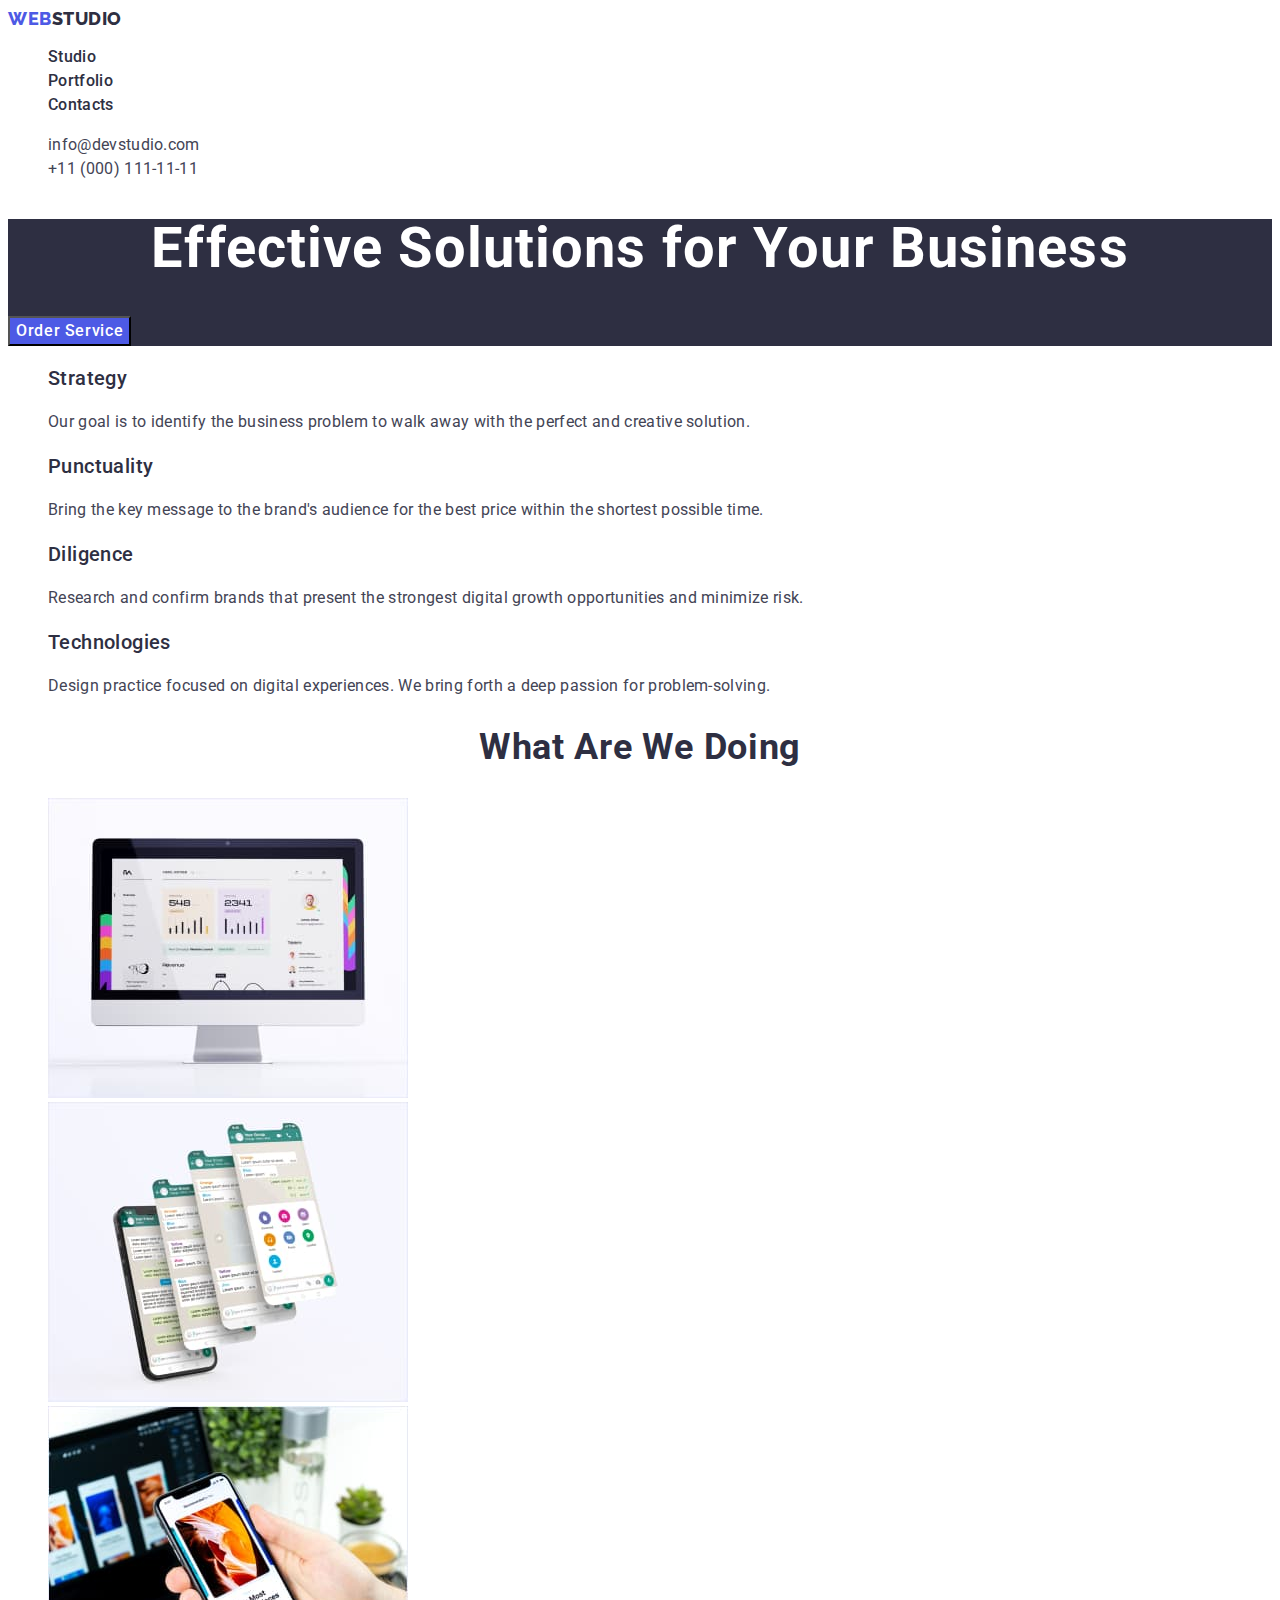
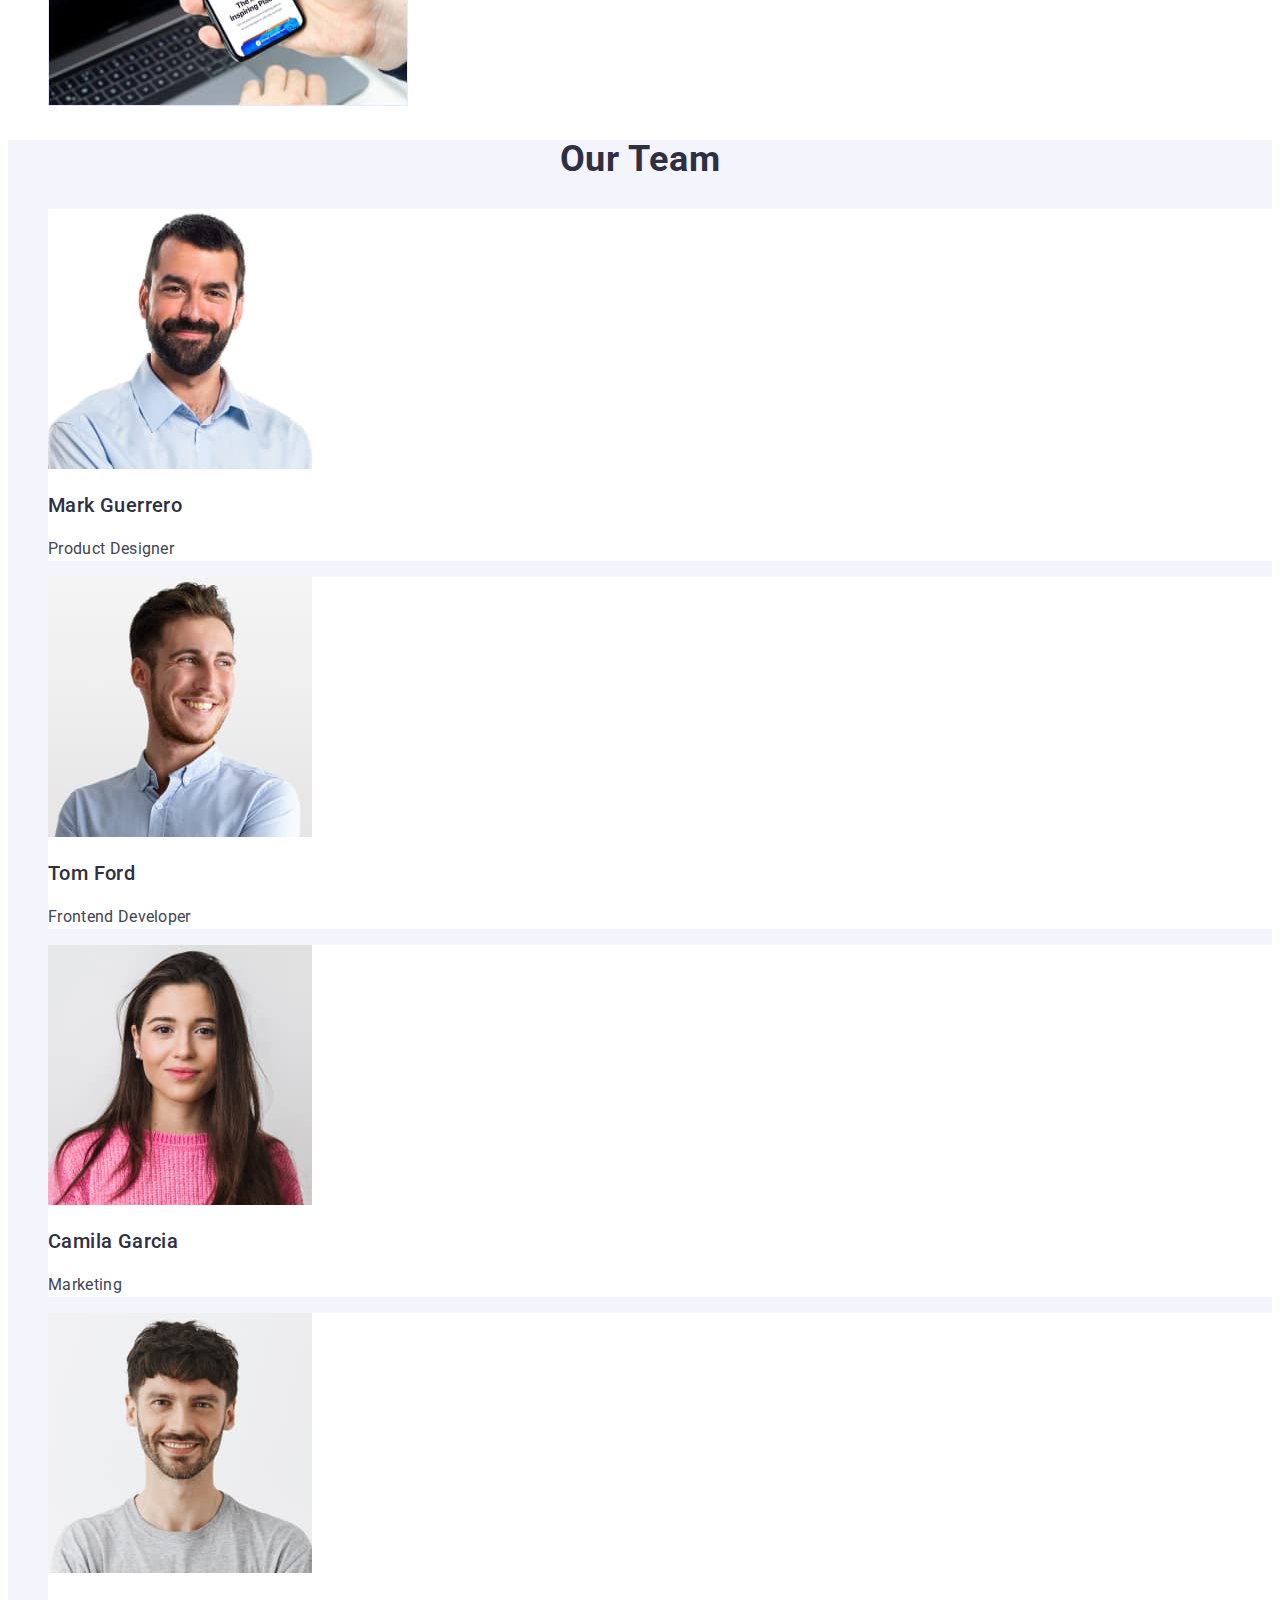
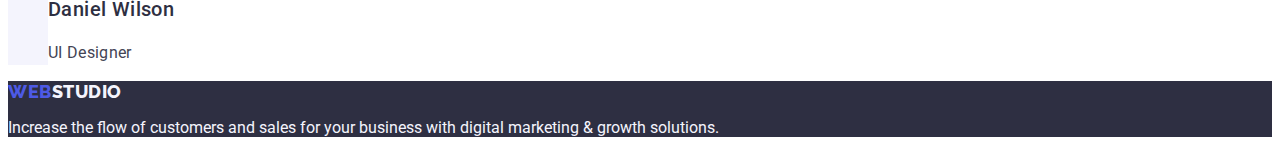
==== index.html @ 261b6c30 "Initial commit" ====
<!DOCTYPE html>
<html lang="en">
  <head>
    <meta charset="UTF-8" />
    <meta http-equiv="X-UA-Compatible" content="IE=edge" />
    <meta name="viewport" content="width=device-width, initial-scale=1.0" />
    <title>Document</title>
    <link rel="preconnect" href="https://fonts.googleapis.com" />
    <link rel="preconnect" href="https://fonts.gstatic.com" crossorigin />
    <link
      href="https://fonts.googleapis.com/css2?family=Raleway:wght@800&family=Roboto:ital,wght@0,400;0,500;0,900;1,700&display=swap"
      rel="stylesheet"
    />
    <link rel="stylesheet" href="./css/styles.css" />
  </head>
  <body>
    <!-- Header -->
    <header class="nav">
      <nav>
        <a href="./index.html" class="logo link"
          >Web<span class="logo-second-color">Studio</span></a
        >

        <ul class="list">
          <li><a class="nav-link link" href="./index.html">Studio</a></li>
          <li>
            <a class="nav-link link" href="./portfolio.html">Portfolio</a>
          </li>
          <li><a class="nav-link link" href="">Contacts</a></li>
        </ul>
      </nav>

      <address class="address">
        <ul class="list">
          <li class="address-item">
            <a class="address-contacts link" href="mailto:info@devstudio.com"
              >info@devstudio.com</a
            >
          </li>
          <li class="address-item">
            <a class="address-contacts link" href="tel:+110001111111"
              >+11 (000) 111-11-11</a
            >
          </li>
        </ul>
      </address>
    </header>

    <!-- Hero -->
    <main>
      <section class="title">
        <h1 class="title-text">Effective Solutions for Your Business</h1>
        <button class="title-btn" type="button">Order Service</button>
      </section>

      <!-- About company -->
      <section class="about-company">
        <h2 class="about-title" hidden>About us</h2>
        <ul class="list">
          <li class="about-list-item">
            <h3 class="about-subtitle">Strategy</h3>
            <p class="about-text">
              Our goal is to identify the business problem to walk away with the
              perfect and creative solution.
            </p>
          </li>
          <li class="about-list-item">
            <h3 class="about-subtitle">Punctuality</h3>
            <p class="about-text">
              Bring the key message to the brand's audience for the best price
              within the shortest possible time.
            </p>
          </li>
          <li class="about-list-item">
            <h3 class="about-subtitle">Diligence</h3>
            <p class="about-text">
              Research and confirm brands that present the strongest digital
              growth opportunities and minimize risk.
            </p>
          </li>
          <li class="about-list-item">
            <h3 class="about-subtitle">Technologies</h3>
            <p class="about-text">
              Design practice focused on digital experiences. We bring forth a
              deep passion for problem-solving.
            </p>
          </li>
        </ul>
      </section>

      <!-- What are we doing  -->
      <section class="content">
        <h2 class="content-title">What are we doing</h2>
        <ul class="list">
          <li class="content-item">
            <img
              class="content-img"
              src="./images/images-body/rectangle71.jpg"
              alt="monitor"
              width="360"
              height="300"
            />
          </li>
          <li class="content-item">
            <img
              class="content-img"
              src="./images/images-body/rectangle72.jpg"
              alt="screenphone"
              width="360"
              height="300"
            />
          </li>
          <li class="content-item">
            <img
              class="content-img"
              src="./images/images-body/rectangle73.jpg"
              alt="phone"
              width="360"
              height="300"
            />
          </li>
        </ul>
      </section>
      <!-- Team -->
      <section class="team">
        <h2 class="team-title">Our Team</h2>
        <ul class="list">
          <li class="team-item">
            <img
              class="team-img"
              src="./images/images-team/img-mark.jpg"
              alt="photomark"
              width="264"
              height="260"
            />
            <h3 class="team-subtitle">Mark Guerrero</h3>
            <p class="team-text">Product Designer</p>
          </li>
          <li class="team-item">
            <img
              class="team-img"
              src="./images/images-team/img-tom.jpg"
              alt="phototom"
              width="264"
              height="260"
            />
            <h3 class="team-subtitle">Tom Ford</h3>
            <p class="team-text">Frontend Developer</p>
          </li>
          <li class="team-item">
            <img
              class="team-img"
              src="./images/images-team/img-camila.jpg"
              alt="photocamila"
              width="264"
              height="260"
            />
            <h3 class="team-subtitle">Camila Garcia</h3>
            <p class="team-text">Marketing</p>
          </li>
          <li class="team-item">
            <img
              class="team-img"
              src="./images/images-team/img-daniel.jpg"
              alt="photodaniel"
              width="264"
              height="260"
            />
            <h3 class="team-subtitle">Daniel Wilson</h3>
            <p class="team-text">UI Designer</p>
          </li>
        </ul>
      </section>
    </main>
    <!-- Footer -->
    <footer class="footer">
      <a class="logo link" href="./index.html"
        >Web<span class="footer-logo">Studio</span></a
      >
      <p class="footer-text">
        Increase the flow of customers and sales for your business with digital
        marketing & growth solutions.
      </p>
    </footer>
  </body>
</html>
---- css/styles.css ----
:root {
  --primary-brand: #4d5ae5;
  --btn-active-color: #404bbf;
  --title-text-color: #2e2f42;
  --body-text-color: #434455;
  --section-color: #f4f4fd;
  --white-background-color: #fff;
  --dark-background-color: #2e2f42;
}

body {
  background-color: var(--white-background-color);
  color: var(--body-text-color);
  font-family: "Roboto", sans-serif;
  font-size: 16px;
}

.list {
  list-style: none;
}

/* Header nav sectioon */

.nav {
  background-color: var(--white-background-color);
}

.link {
  text-decoration: none;
}
.logo {
  color: var(--primary-brand);
  font-family: "Raleway", sans-serif;
  font-size: 18px;
  font-weight: 800;
  line-height: 1.17;
  letter-spacing: 0.03em;
  text-transform: uppercase;
  text-decoration: none;
}

.logo-second-color {
  color: var(--title-text-color);
  font-family: "Raleway", sans-serif;
  font-size: 18px;
  font-weight: 800;
  line-height: 1.17;
  letter-spacing: 0.03em;
  text-transform: uppercase;
  text-decoration: none;
}

.logo:hover,
.logo:focus {
}

.nav-link:hover,
.nav-link:focus {
  color: var(--btn-active-color);
}

.nav-link {
  color: var(--title-text-color);
  size: 16px;
  text-decoration: none;
  font-size: 16px;
  font-weight: 500;
  line-height: 1.5;
  letter-spacing: 0.02em;
  text-decoration: none;
}
/* Contacts */

.address-contacts:hover,
.address-contacts:focus {
  color: var(--btn-active-color);
}

.address-contacts {
  color: var(--body-text-color);
  text-decoration: none;
  font-size: 16px;
  line-height: 1.5;
  letter-spacing: 0.02em;
}

.address {
  font-style: normal;
}

/* Title */

.title {
  background-color: var(--dark-background-color);
}

.title-text {
  color: var(--white-background-color);
  font-weight: 700;
  font-size: 56px;
  line-height: 1.07;
  text-align: center;
  letter-spacing: 0.02em;
}

.title-btn {
  background-color: var(--primary-brand);
  color: var(--white-background-color);
  font-weight: 500;
  font-size: 16px;
  line-height: 1.5;
  letter-spacing: 0.04em;
  font-family: "Roboto", sans-serif;
}

.title-btn:hover,
.title-btn:focus {
  background-color: var(--btn-active-color);
  cursor: pointer;
}

/* About us section */

.about-company {
}
.about-title {
}

.about-list-item {
}
.about-subtitle {
  color: var(--title-text-color);
  font-size: 20px;
  font-weight: 500;
  font-size: 20px;
  line-height: 1.2;
  letter-spacing: 0.02em;
}
.about-text {
  font-size: 16px;
  line-height: 1.5;
  letter-spacing: 0.02em;
}

/* What are we doing */
.content {
}
.content-title {
  color: var(--title-text-color);
  font-weight: 700;
  font-size: 36px;
  line-height: 1.11;
  text-align: center;
  letter-spacing: 0.02em;
  text-transform: capitalize;
}

.content-item {
}
.content-img {
}

/* Our team */
.team {
  background-color: var(--section-color);
}
.team-title {
  color: var(--title-text-color);
  font-weight: 700;
  font-size: 36px;
  line-height: 1.11;
  text-align: center;
  letter-spacing: 0.02em;
  text-transform: capitalize;
}

.team-item {
  background-color: #fff;
}
.team-img {
}
.team-subtitle {
  color: var(--title-text-color);
  font-size: 20px;
  font-weight: 500;
  line-height: 1.2;
  letter-spacing: 0.02em;
}
.team-text {
  font-size: 16px;
  line-height: 1.5;
  letter-spacing: 0.02em;
}

/* Footer */
.footer {
  background-color: var(--dark-background-color);
}
.logo {
}
.footer-logo {
  color: var(--section-color);
  font-family: "Raleway", sans-serif;
  font-weight: 800;
  line-height: 1.17;
  letter-spacing: 0.03em;
  text-transform: uppercase;
  text-decoration: none;
}
.footer-text {
  color: var(--section-color);
  font-family: "Roboto", sans-serif;
  font-size: 16px;
}

/*                  */
/* Portfolio styles */
/*                  */

.filter-buttons {
  list-style: none;
}

/* .filter-title {
} */

.filter-btn-item {
  font-family: "Roboto", sans-serif;
  font-weight: 500;
  font-size: 16px;
  line-height: 1.5;
  letter-spacing: 0.04em;
  color: var(--primary-brand);
  background-color: var(--section-color);
}

.filter-btn-item:hover,
.filter-btn-item:focus {
  color: var(--white-background-color);
  background-color: var(--btn-active-color);
  cursor: pointer;
}

.filter-list-img {
}
.filter-item-img {
}
.filter-subtitle {
  color: var(--title-text-color);
  font-weight: 500;
  font-size: 20px;
  line-height: 1.2;
  letter-spacing: 0.02em;
}
.filter-text {
  color: var(--body-text-color);
  font-size: 16px;
  line-height: 1.5;
  letter-spacing: 0.02em;
}
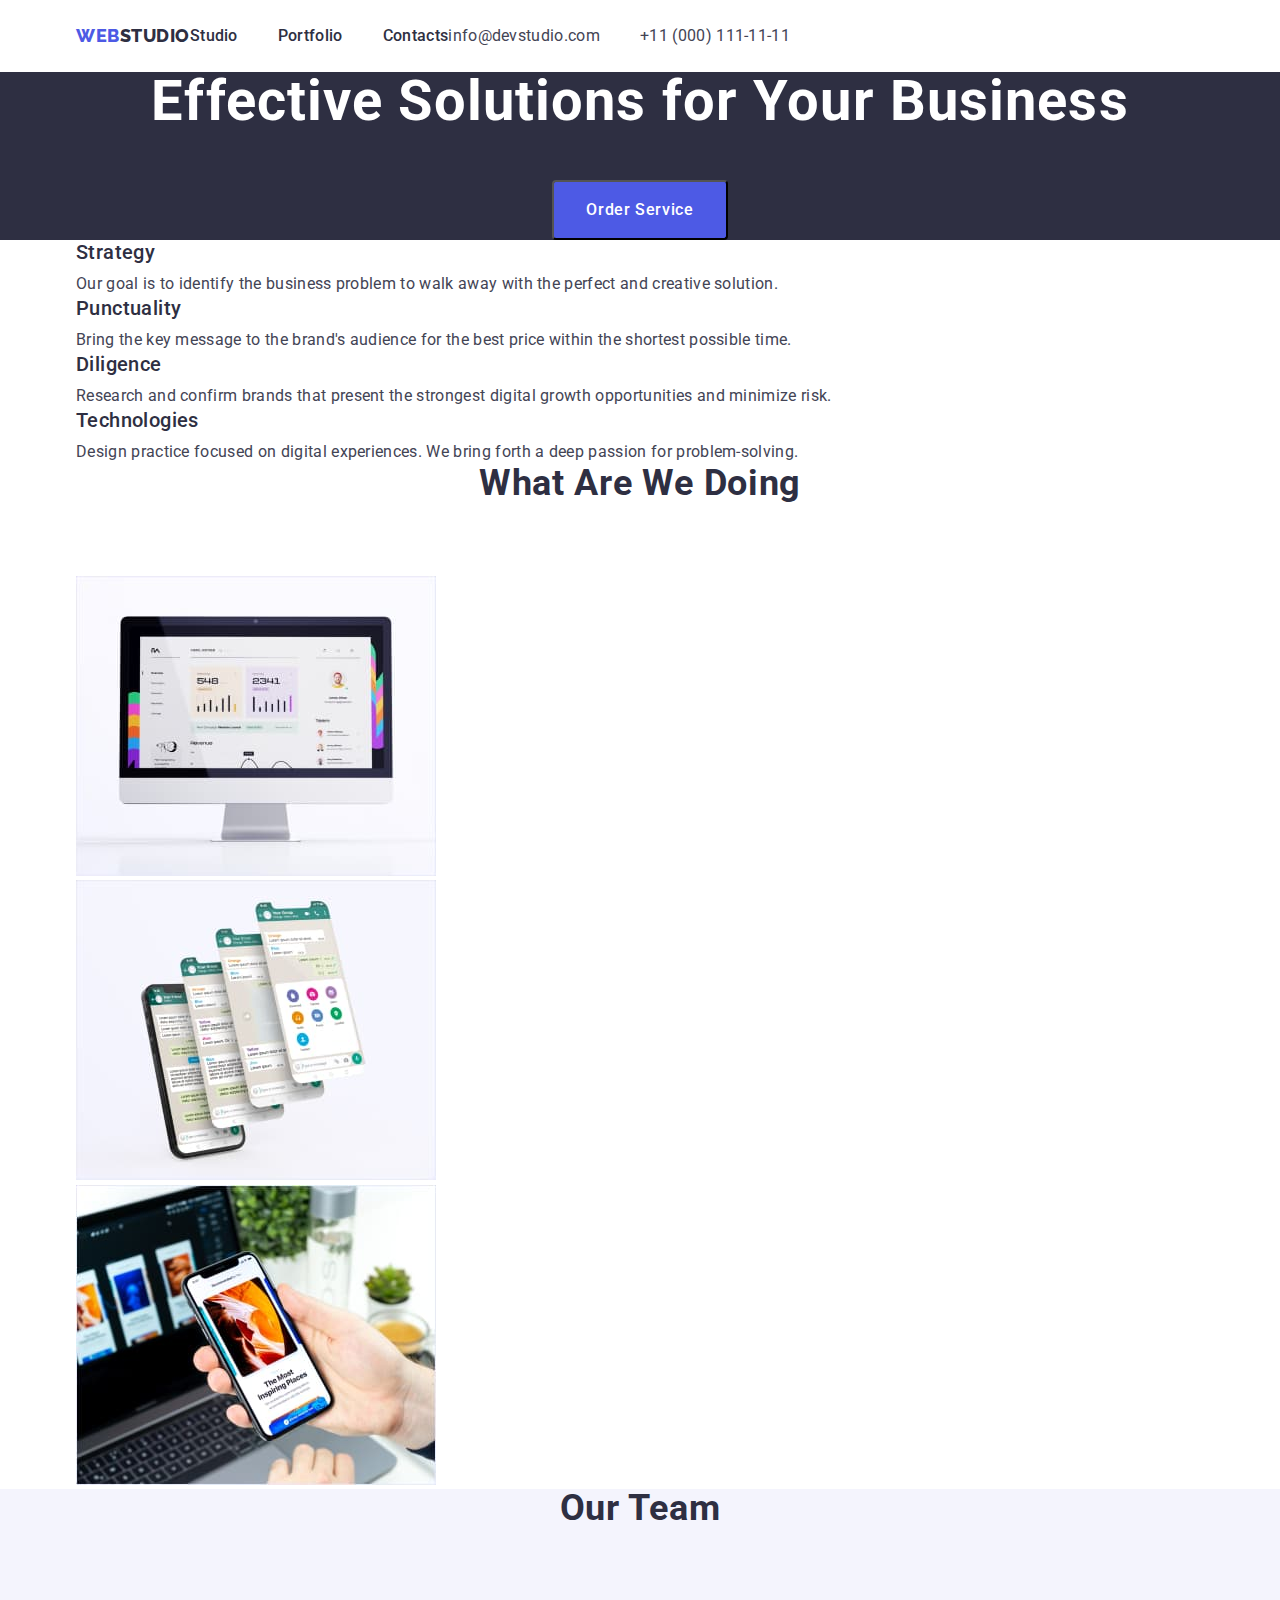
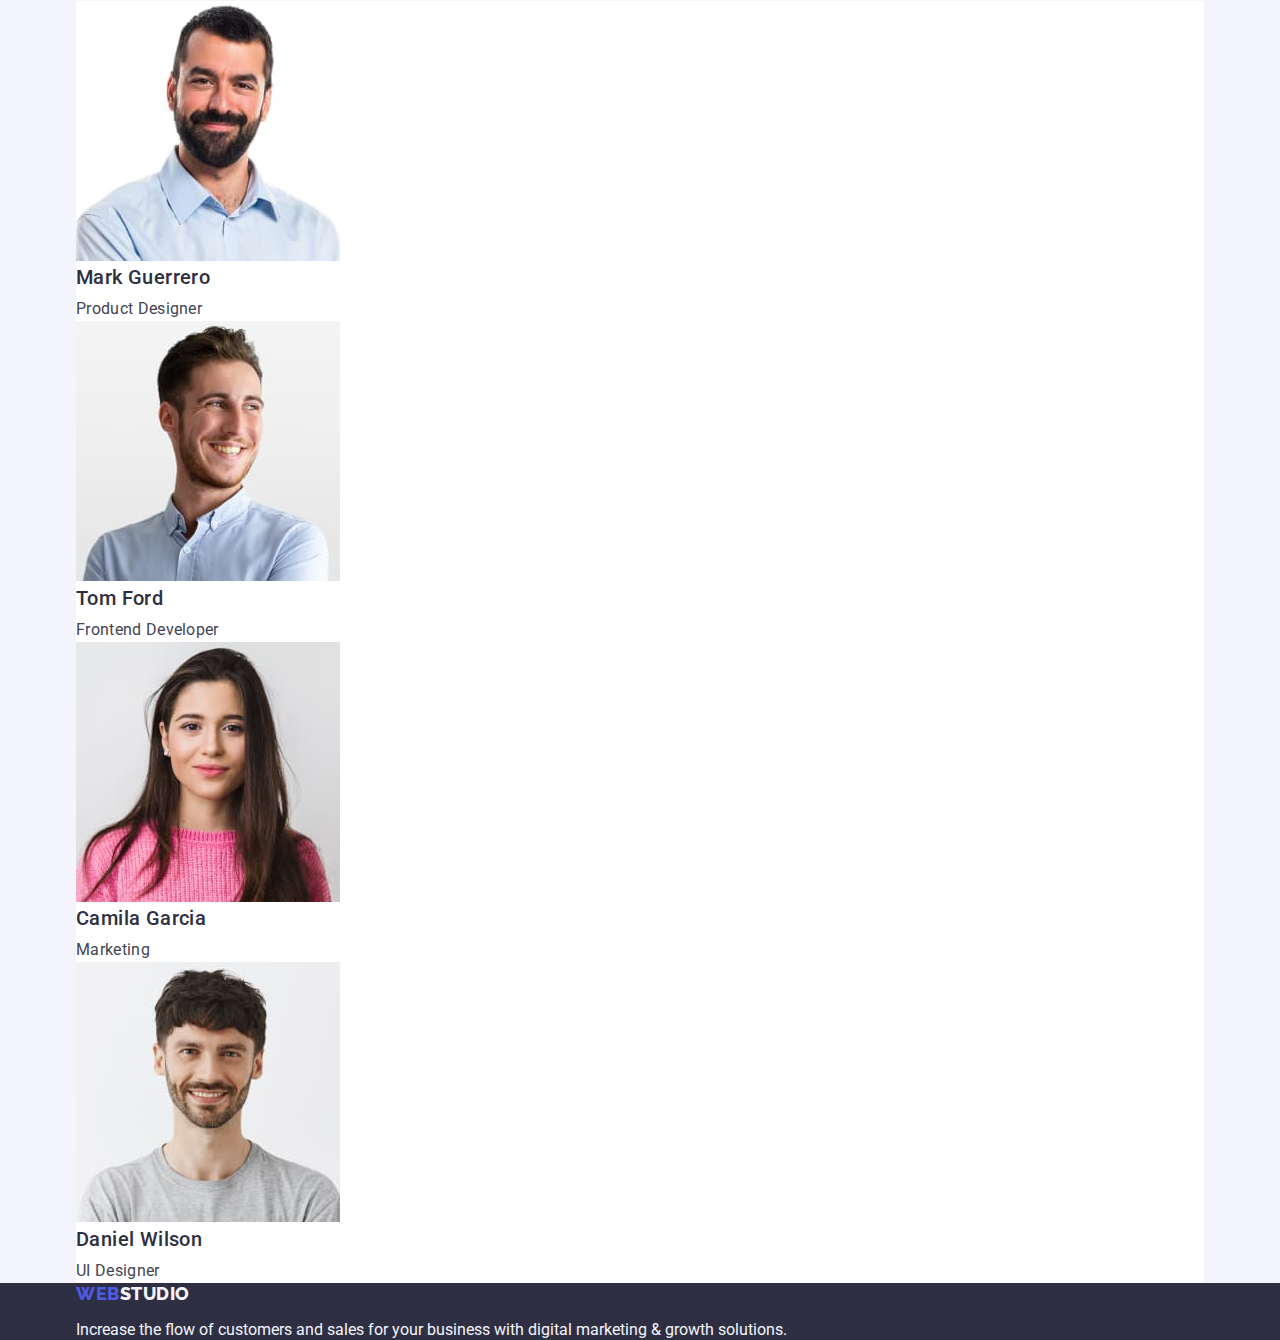
==== commit b01850a3: "header" ====
--- a/index.html
+++ b/index.html
@@ -5,182 +5,206 @@
     <meta http-equiv="X-UA-Compatible" content="IE=edge" />
     <meta name="viewport" content="width=device-width, initial-scale=1.0" />
     <title>Document</title>
+    <!-- Fonts -->
     <link rel="preconnect" href="https://fonts.googleapis.com" />
     <link rel="preconnect" href="https://fonts.gstatic.com" crossorigin />
     <link
       href="https://fonts.googleapis.com/css2?family=Raleway:wght@800&family=Roboto:ital,wght@0,400;0,500;0,900;1,700&display=swap"
       rel="stylesheet"
     />
+    <!-- Normalize -->
+    <link
+      rel="stylesheet"
+      href="https://cdn.jsdelivr.net/npm/modern-normalize@1.1.0/modern-normalize.min.css"
+    />
+    <!-- Main styles -->
     <link rel="stylesheet" href="./css/styles.css" />
   </head>
+
   <body>
     <!-- Header -->
     <header class="nav">
-      <nav>
-        <a href="./index.html" class="logo link"
-          >Web<span class="logo-second-color">Studio</span></a
-        >
-
-        <ul class="list">
-          <li><a class="nav-link link" href="./index.html">Studio</a></li>
-          <li>
-            <a class="nav-link link" href="./portfolio.html">Portfolio</a>
-          </li>
-          <li><a class="nav-link link" href="">Contacts</a></li>
-        </ul>
-      </nav>
-
-      <address class="address">
-        <ul class="list">
-          <li class="address-item">
-            <a class="address-contacts link" href="mailto:info@devstudio.com"
-              >info@devstudio.com</a
-            >
-          </li>
-          <li class="address-item">
-            <a class="address-contacts link" href="tel:+110001111111"
-              >+11 (000) 111-11-11</a
-            >
-          </li>
-        </ul>
-      </address>
+      <div class="container main-nav">
+        <nav class="main-nav">
+          <a href="./index.html" class="logo link"
+            >Web<span class="logo-second-color">Studio</span></a
+          >
+
+          <ul class="list site-nav">
+            <li class="site-nav-item">
+              <a class="nav-link link" href="./index.html">Studio</a>
+            </li>
+            <li class="site-nav-item">
+              <a class="nav-link link" href="./portfolio.html">Portfolio</a>
+            </li>
+            <li class="site-nav-item">
+              <a class="nav-link link" href="">Contacts</a>
+            </li>
+          </ul>
+        </nav>
+
+        <address class="address">
+          <ul class="list contact-nav">
+            <li class="contact-nav-item">
+              <a class="address-contacts link" href="mailto:info@devstudio.com"
+                >info@devstudio.com</a
+              >
+            </li>
+            <li class="contact-nav-item">
+              <a class="address-contacts link" href="tel:+110001111111"
+                >+11 (000) 111-11-11</a
+              >
+            </li>
+          </ul>
+        </address>
+      </div>
     </header>
 
     <!-- Hero -->
     <main>
       <section class="title">
-        <h1 class="title-text">Effective Solutions for Your Business</h1>
-        <button class="title-btn" type="button">Order Service</button>
+        <div class="container">
+          <h1 class="title-text">Effective Solutions for Your Business</h1>
+          <button class="title-btn" type="button">Order Service</button>
+        </div>
       </section>
 
       <!-- About company -->
       <section class="about-company">
-        <h2 class="about-title" hidden>About us</h2>
-        <ul class="list">
-          <li class="about-list-item">
-            <h3 class="about-subtitle">Strategy</h3>
-            <p class="about-text">
-              Our goal is to identify the business problem to walk away with the
-              perfect and creative solution.
-            </p>
-          </li>
-          <li class="about-list-item">
-            <h3 class="about-subtitle">Punctuality</h3>
-            <p class="about-text">
-              Bring the key message to the brand's audience for the best price
-              within the shortest possible time.
-            </p>
-          </li>
-          <li class="about-list-item">
-            <h3 class="about-subtitle">Diligence</h3>
-            <p class="about-text">
-              Research and confirm brands that present the strongest digital
-              growth opportunities and minimize risk.
-            </p>
-          </li>
-          <li class="about-list-item">
-            <h3 class="about-subtitle">Technologies</h3>
-            <p class="about-text">
-              Design practice focused on digital experiences. We bring forth a
-              deep passion for problem-solving.
-            </p>
-          </li>
-        </ul>
+        <div class="container">
+          <h2 class="about-title visually-hidden">About us</h2>
+          <ul class="list">
+            <li class="about-list-item">
+              <h3 class="about-subtitle">Strategy</h3>
+              <p class="about-text">
+                Our goal is to identify the business problem to walk away with
+                the perfect and creative solution.
+              </p>
+            </li>
+            <li class="about-list-item">
+              <h3 class="about-subtitle">Punctuality</h3>
+              <p class="about-text">
+                Bring the key message to the brand's audience for the best price
+                within the shortest possible time.
+              </p>
+            </li>
+            <li class="about-list-item">
+              <h3 class="about-subtitle">Diligence</h3>
+              <p class="about-text">
+                Research and confirm brands that present the strongest digital
+                growth opportunities and minimize risk.
+              </p>
+            </li>
+            <li class="about-list-item">
+              <h3 class="about-subtitle">Technologies</h3>
+              <p class="about-text">
+                Design practice focused on digital experiences. We bring forth a
+                deep passion for problem-solving.
+              </p>
+            </li>
+          </ul>
+        </div>
       </section>
 
       <!-- What are we doing  -->
       <section class="content">
-        <h2 class="content-title">What are we doing</h2>
-        <ul class="list">
-          <li class="content-item">
-            <img
-              class="content-img"
-              src="./images/images-body/rectangle71.jpg"
-              alt="monitor"
-              width="360"
-              height="300"
-            />
-          </li>
-          <li class="content-item">
-            <img
-              class="content-img"
-              src="./images/images-body/rectangle72.jpg"
-              alt="screenphone"
-              width="360"
-              height="300"
-            />
-          </li>
-          <li class="content-item">
-            <img
-              class="content-img"
-              src="./images/images-body/rectangle73.jpg"
-              alt="phone"
-              width="360"
-              height="300"
-            />
-          </li>
-        </ul>
+        <div class="container">
+          <h2 class="content-title">What are we doing</h2>
+          <ul class="list">
+            <li class="content-item">
+              <img
+                class="content-img"
+                src="./images/images-body/rectangle71.jpg"
+                alt="monitor"
+                width="360"
+                height="300"
+              />
+            </li>
+            <li class="content-item">
+              <img
+                class="content-img"
+                src="./images/images-body/rectangle72.jpg"
+                alt="screenphone"
+                width="360"
+                height="300"
+              />
+            </li>
+            <li class="content-item">
+              <img
+                class="content-img"
+                src="./images/images-body/rectangle73.jpg"
+                alt="phone"
+                width="360"
+                height="300"
+              />
+            </li>
+          </ul>
+        </div>
       </section>
       <!-- Team -->
       <section class="team">
-        <h2 class="team-title">Our Team</h2>
-        <ul class="list">
-          <li class="team-item">
-            <img
-              class="team-img"
-              src="./images/images-team/img-mark.jpg"
-              alt="photomark"
-              width="264"
-              height="260"
-            />
-            <h3 class="team-subtitle">Mark Guerrero</h3>
-            <p class="team-text">Product Designer</p>
-          </li>
-          <li class="team-item">
-            <img
-              class="team-img"
-              src="./images/images-team/img-tom.jpg"
-              alt="phototom"
-              width="264"
-              height="260"
-            />
-            <h3 class="team-subtitle">Tom Ford</h3>
-            <p class="team-text">Frontend Developer</p>
-          </li>
-          <li class="team-item">
-            <img
-              class="team-img"
-              src="./images/images-team/img-camila.jpg"
-              alt="photocamila"
-              width="264"
-              height="260"
-            />
-            <h3 class="team-subtitle">Camila Garcia</h3>
-            <p class="team-text">Marketing</p>
-          </li>
-          <li class="team-item">
-            <img
-              class="team-img"
-              src="./images/images-team/img-daniel.jpg"
-              alt="photodaniel"
-              width="264"
-              height="260"
-            />
-            <h3 class="team-subtitle">Daniel Wilson</h3>
-            <p class="team-text">UI Designer</p>
-          </li>
-        </ul>
+        <div class="container">
+          <h2 class="team-title">Our Team</h2>
+          <ul class="list">
+            <li class="team-item">
+              <img
+                class="team-img"
+                src="./images/images-team/img-mark.jpg"
+                alt="photomark"
+                width="264"
+                height="260"
+              />
+              <h3 class="team-subtitle">Mark Guerrero</h3>
+              <p class="team-text">Product Designer</p>
+            </li>
+            <li class="team-item">
+              <img
+                class="team-img"
+                src="./images/images-team/img-tom.jpg"
+                alt="phototom"
+                width="264"
+                height="260"
+              />
+              <h3 class="team-subtitle">Tom Ford</h3>
+              <p class="team-text">Frontend Developer</p>
+            </li>
+            <li class="team-item">
+              <img
+                class="team-img"
+                src="./images/images-team/img-camila.jpg"
+                alt="photocamila"
+                width="264"
+                height="260"
+              />
+              <h3 class="team-subtitle">Camila Garcia</h3>
+              <p class="team-text">Marketing</p>
+            </li>
+            <li class="team-item">
+              <img
+                class="team-img"
+                src="./images/images-team/img-daniel.jpg"
+                alt="photodaniel"
+                width="264"
+                height="260"
+              />
+              <h3 class="team-subtitle">Daniel Wilson</h3>
+              <p class="team-text">UI Designer</p>
+            </li>
+          </ul>
+        </div>
       </section>
     </main>
     <!-- Footer -->
     <footer class="footer">
-      <a class="logo link" href="./index.html"
-        >Web<span class="footer-logo">Studio</span></a
-      >
-      <p class="footer-text">
-        Increase the flow of customers and sales for your business with digital
-        marketing & growth solutions.
-      </p>
+      <div class="container">
+        <a class="logo link" href="./index.html"
+          >Web<span class="footer-logo">Studio</span></a
+        >
+        <p class="footer-text">
+          Increase the flow of customers and sales for your business with
+          digital marketing & growth solutions.
+        </p>
+      </div>
     </footer>
   </body>
 </html>
--- a/css/styles.css
+++ b/css/styles.css
@@ -19,7 +19,52 @@
   list-style: none;
 }
 
+.container {
+  width: 1158px;
+  padding-left: 15px;
+  padding-right: 15px;
+  margin-left: auto;
+  margin-right: auto;
+}
+
+.list {
+  list-style: none;
+}
+/* Reset start */
+.visually-hidden {
+  position: absolute;
+  width: 1px;
+  height: 1px;
+  margin: -1px;
+  border: 0;
+  padding: 0;
+  white-space: nowrap;
+  clip-path: inset(100%);
+  clip: rect(0 0 0 0);
+  overflow: hidden;
+}
+
+h1,
+h2,
+h3,
+h4,
+h5,
+h6,
+p {
+  margin: 0;
+}
+
+ul {
+  margin: 0;
+  padding: 0;
+  list-style: none;
+}
+
+/* Reset end  */
+
+/*  */
 /* Header nav sectioon */
+/*  */
 
 .nav {
   background-color: var(--white-background-color);
@@ -69,7 +114,23 @@
   letter-spacing: 0.02em;
   text-decoration: none;
 }
-/* Contacts */
+
+/* Site nav */
+
+.site-nav {
+  display: flex;
+}
+.site-nav .site-nav-item:not(:last-child) {
+  margin-right: 40px;
+}
+
+.site-nav .link {
+  display: block;
+  padding-top: 24px;
+  padding-bottom: 24px;
+}
+
+/* Contacts nav */
 
 .address-contacts:hover,
 .address-contacts:focus {
@@ -87,11 +148,22 @@
 .address {
   font-style: normal;
 }
-
-/* Title */
+.contact-nav {
+  display: flex;
+}
+.contact-nav .contact-nav-item:not(:last-child) {
+  margin-right: 40px;
+}
+
+.main-nav {
+  display: flex;
+  align-items: center;
+}
+/* Hero */
 
 .title {
   background-color: var(--dark-background-color);
+  text-align: center;
 }
 
 .title-text {
@@ -101,6 +173,7 @@
   line-height: 1.07;
   text-align: center;
   letter-spacing: 0.02em;
+  margin-bottom: 48px;
 }
 
 .title-btn {
@@ -111,6 +184,8 @@
   line-height: 1.5;
   letter-spacing: 0.04em;
   font-family: "Roboto", sans-serif;
+  border-radius: 4px;
+  padding: 16px 32px;
 }
 
 .title-btn:hover,
@@ -135,6 +210,7 @@
   font-size: 20px;
   line-height: 1.2;
   letter-spacing: 0.02em;
+  margin-bottom: 8px;
 }
 .about-text {
   font-size: 16px;
@@ -153,6 +229,7 @@
   text-align: center;
   letter-spacing: 0.02em;
   text-transform: capitalize;
+  margin-bottom: 72px;
 }
 
 .content-item {
@@ -172,6 +249,7 @@
   text-align: center;
   letter-spacing: 0.02em;
   text-transform: capitalize;
+  margin-bottom: 72px;
 }
 
 .team-item {
@@ -185,6 +263,7 @@
   font-weight: 500;
   line-height: 1.2;
   letter-spacing: 0.02em;
+  margin-bottom: 8px;
 }
 .team-text {
   font-size: 16px;
@@ -211,6 +290,7 @@
   color: var(--section-color);
   font-family: "Roboto", sans-serif;
   font-size: 16px;
+  margin-top: 17.5px;
 }
 
 /*                  */
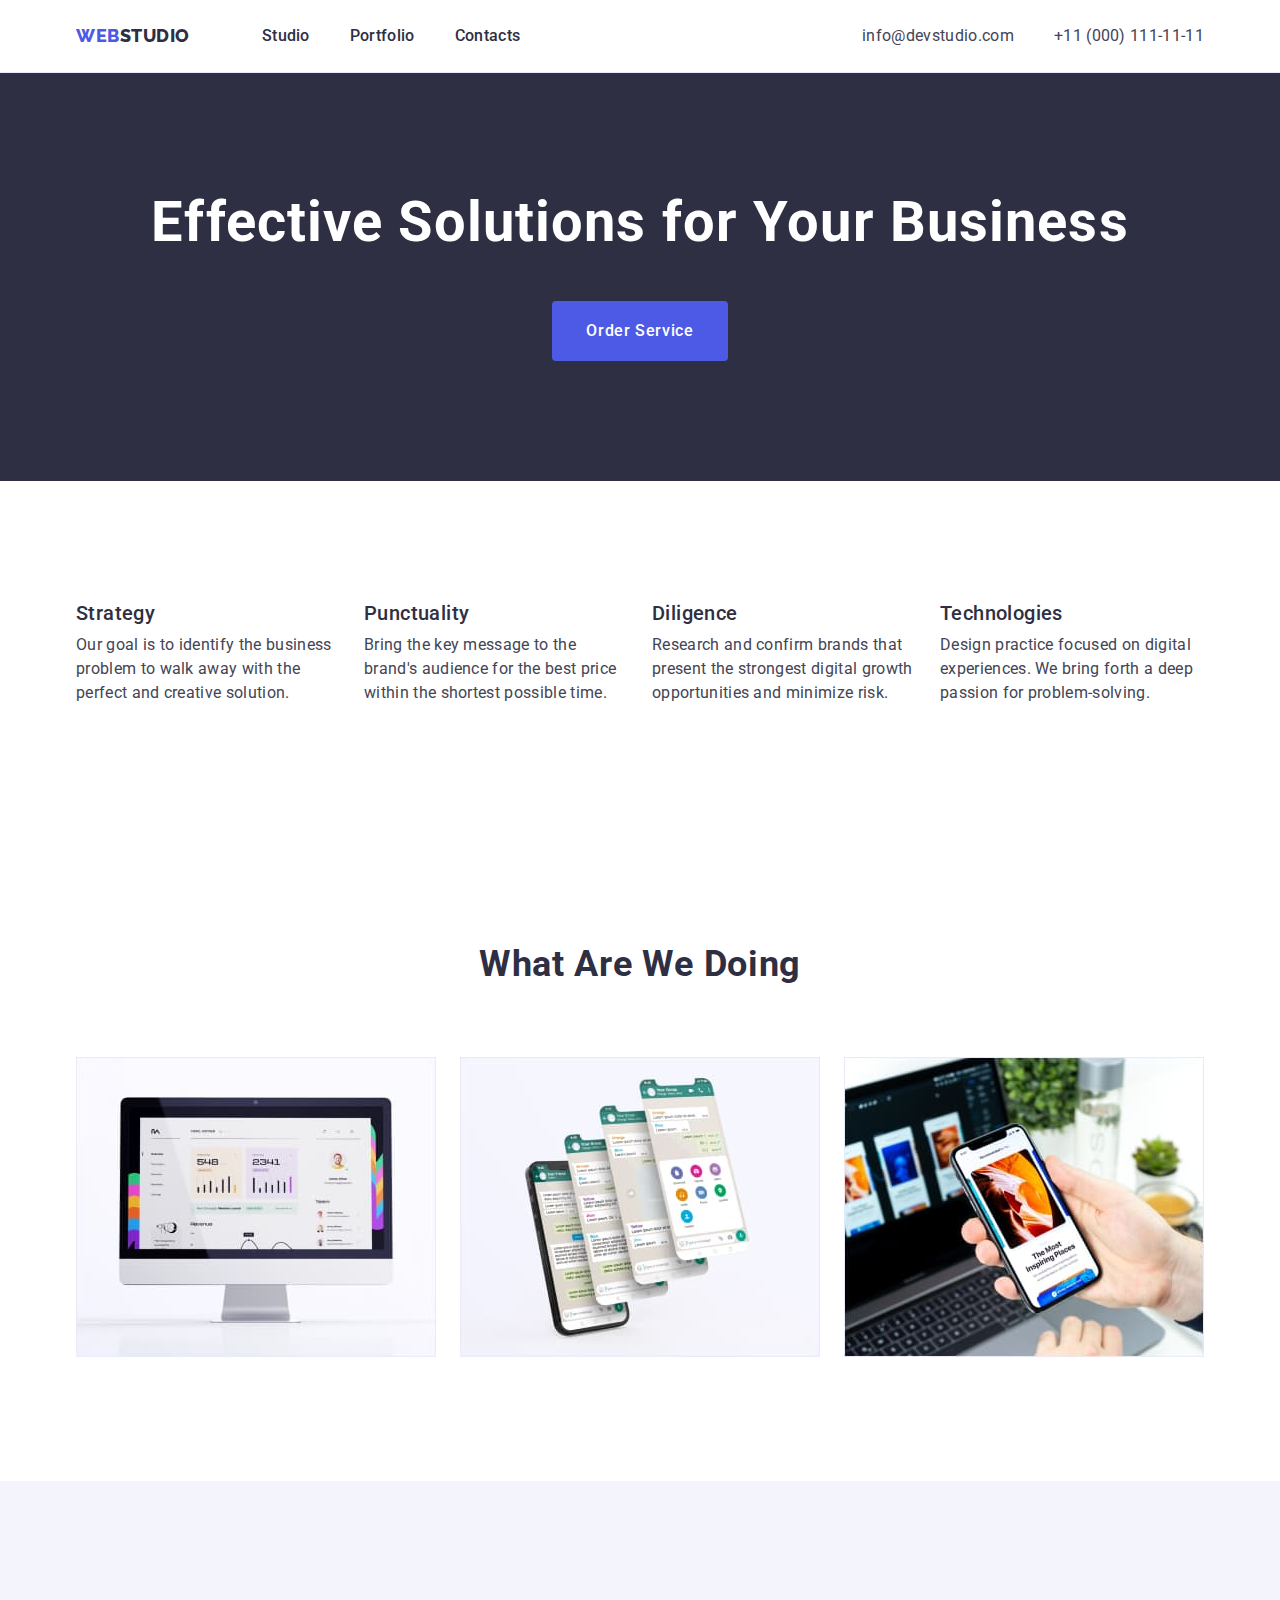
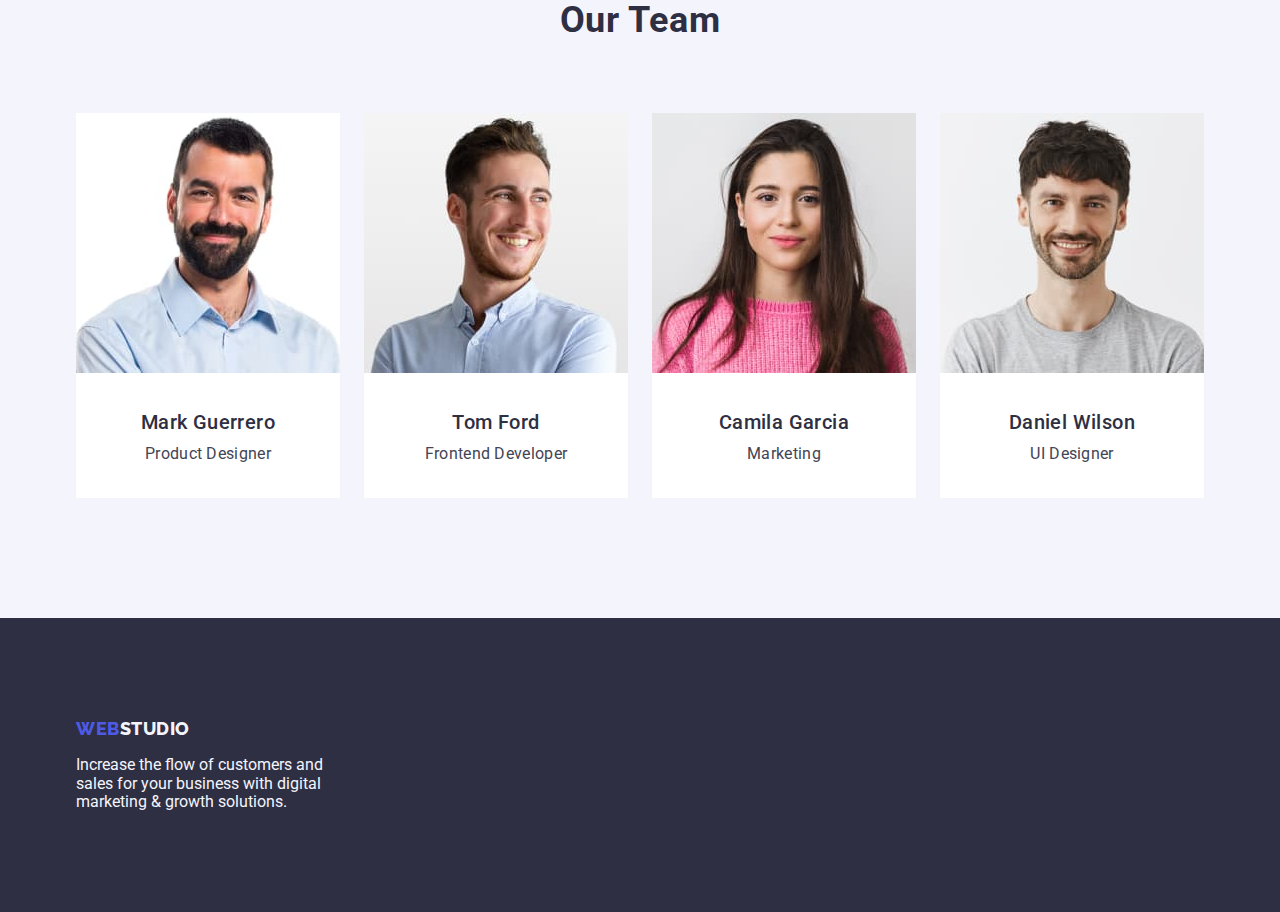
==== commit a2fa769a: "v 1.0" ====
--- a/index.html
+++ b/index.html
@@ -62,7 +62,7 @@
 
     <!-- Hero -->
     <main>
-      <section class="title">
+      <section class="title section">
         <div class="container">
           <h1 class="title-text">Effective Solutions for Your Business</h1>
           <button class="title-btn" type="button">Order Service</button>
@@ -70,10 +70,10 @@
       </section>
 
       <!-- About company -->
-      <section class="about-company">
+      <section class="about-company section">
         <div class="container">
           <h2 class="about-title visually-hidden">About us</h2>
-          <ul class="list">
+          <ul class="list company-list">
             <li class="about-list-item">
               <h3 class="about-subtitle">Strategy</h3>
               <p class="about-text">
@@ -107,10 +107,10 @@
       </section>
 
       <!-- What are we doing  -->
-      <section class="content">
+      <section class="content section">
         <div class="container">
           <h2 class="content-title">What are we doing</h2>
-          <ul class="list">
+          <ul class="list content-list">
             <li class="content-item">
               <img
                 class="content-img"
@@ -142,10 +142,10 @@
         </div>
       </section>
       <!-- Team -->
-      <section class="team">
+      <section class="section team">
         <div class="container">
           <h2 class="team-title">Our Team</h2>
-          <ul class="list">
+          <ul class="list team-list">
             <li class="team-item">
               <img
                 class="team-img"
--- a/css/styles.css
+++ b/css/styles.css
@@ -6,6 +6,7 @@
   --section-color: #f4f4fd;
   --white-background-color: #fff;
   --dark-background-color: #2e2f42;
+  --accent: #e7e9fc;
 }
 
 body {
@@ -68,6 +69,7 @@
 
 .nav {
   background-color: var(--white-background-color);
+  border-bottom: 1px solid var(--accent);
 }
 
 .link {
@@ -119,6 +121,7 @@
 
 .site-nav {
   display: flex;
+  margin-left: 72px;
 }
 .site-nav .site-nav-item:not(:last-child) {
   margin-right: 40px;
@@ -147,6 +150,8 @@
 
 .address {
   font-style: normal;
+  display: flex;
+  margin-left: auto;
 }
 .contact-nav {
   display: flex;
@@ -186,6 +191,7 @@
   font-family: "Roboto", sans-serif;
   border-radius: 4px;
   padding: 16px 32px;
+  border-color: transparent;
 }
 
 .title-btn:hover,
@@ -202,7 +208,13 @@
 }
 
 .about-list-item {
-}
+  width: 264px;
+}
+
+.company-list .about-list-item:not(:last-child) {
+  margin-right: 24px;
+}
+
 .about-subtitle {
   color: var(--title-text-color);
   font-size: 20px;
@@ -216,6 +228,10 @@
   font-size: 16px;
   line-height: 1.5;
   letter-spacing: 0.02em;
+}
+
+.company-list {
+  display: flex;
 }
 
 /* What are we doing */
@@ -237,6 +253,14 @@
 .content-img {
 }
 
+.content-list {
+  display: flex;
+}
+
+.content-list .content-item:not(:last-child) {
+  margin-right: 24px;
+}
+
 /* Our team */
 .team {
   background-color: var(--section-color);
@@ -253,7 +277,7 @@
 }
 
 .team-item {
-  background-color: #fff;
+  background-color: var(--white-background-color);
 }
 .team-img {
 }
@@ -264,16 +288,28 @@
   line-height: 1.2;
   letter-spacing: 0.02em;
   margin-bottom: 8px;
+  text-align: center;
+  padding-top: 32px;
 }
 .team-text {
   font-size: 16px;
   line-height: 1.5;
   letter-spacing: 0.02em;
-}
-
+  text-align: center;
+  padding-bottom: 32px;
+}
+.team-list {
+  display: flex;
+}
+
+.team-list .team-item:not(:last-child) {
+  margin-right: 24px;
+}
 /* Footer */
 .footer {
   background-color: var(--dark-background-color);
+  padding-top: 100px;
+  padding-bottom: 100px;
 }
 .logo {
 }
@@ -291,6 +327,7 @@
   font-family: "Roboto", sans-serif;
   font-size: 16px;
   margin-top: 17.5px;
+  width: 264px;
 }
 
 /*                  */
@@ -304,7 +341,12 @@
 /* .filter-title {
 } */
 
-.filter-btn-item {
+.filter-list-btn {
+  display: flex;
+  justify-content: center;
+}
+
+.filter-btn {
   font-family: "Roboto", sans-serif;
   font-weight: 500;
   font-size: 16px;
@@ -312,29 +354,75 @@
   letter-spacing: 0.04em;
   color: var(--primary-brand);
   background-color: var(--section-color);
-}
-
-.filter-btn-item:hover,
-.filter-btn-item:focus {
+  padding: 12px 24px;
+  border-radius: 4px;
+  text-align: center;
+  border: 1px solid var(--accent);
+  margin-bottom: 72px;
+}
+
+.filter-btn-item {
+  text-align: center;
+}
+
+.filter-list-btn .filter-btn-item:not(:last-child) {
+  margin-right: 24px;
+}
+
+.filter-btn:hover,
+.filter-btn:focus {
   color: var(--white-background-color);
   background-color: var(--btn-active-color);
   cursor: pointer;
 }
 
 .filter-list-img {
+  display: flex;
+  flex-wrap: wrap;
 }
 .filter-item-img {
-}
+  width: 360px;
+  margin-right: 24px;
+  margin-bottom: 48px;
+}
+/* .filter-item-img {
+  width: calc((100% - 48px) / 3);
+  margin-right: 24px;
+} */
+
+.filter-item-img:nth-child(3n) {
+  margin-right: 0;
+}
+
+.filter-item-img:nth-last-child(-n + 3) {
+  margin-bottom: 0;
+}
+
 .filter-subtitle {
   color: var(--title-text-color);
   font-weight: 500;
   font-size: 20px;
   line-height: 1.2;
   letter-spacing: 0.02em;
+  margin-top: 32px;
+  margin-bottom: 8px;
+  padding-left: 16px;
 }
 .filter-text {
   color: var(--body-text-color);
   font-size: 16px;
   line-height: 1.5;
   letter-spacing: 0.02em;
-}
+  padding: 16px;
+}
+.border-text {
+  border: 1px solid var(--accent);
+}
+.section {
+  padding-bottom: 120px;
+  padding-top: 120px;
+}
+
+.img {
+  display: block;
+}
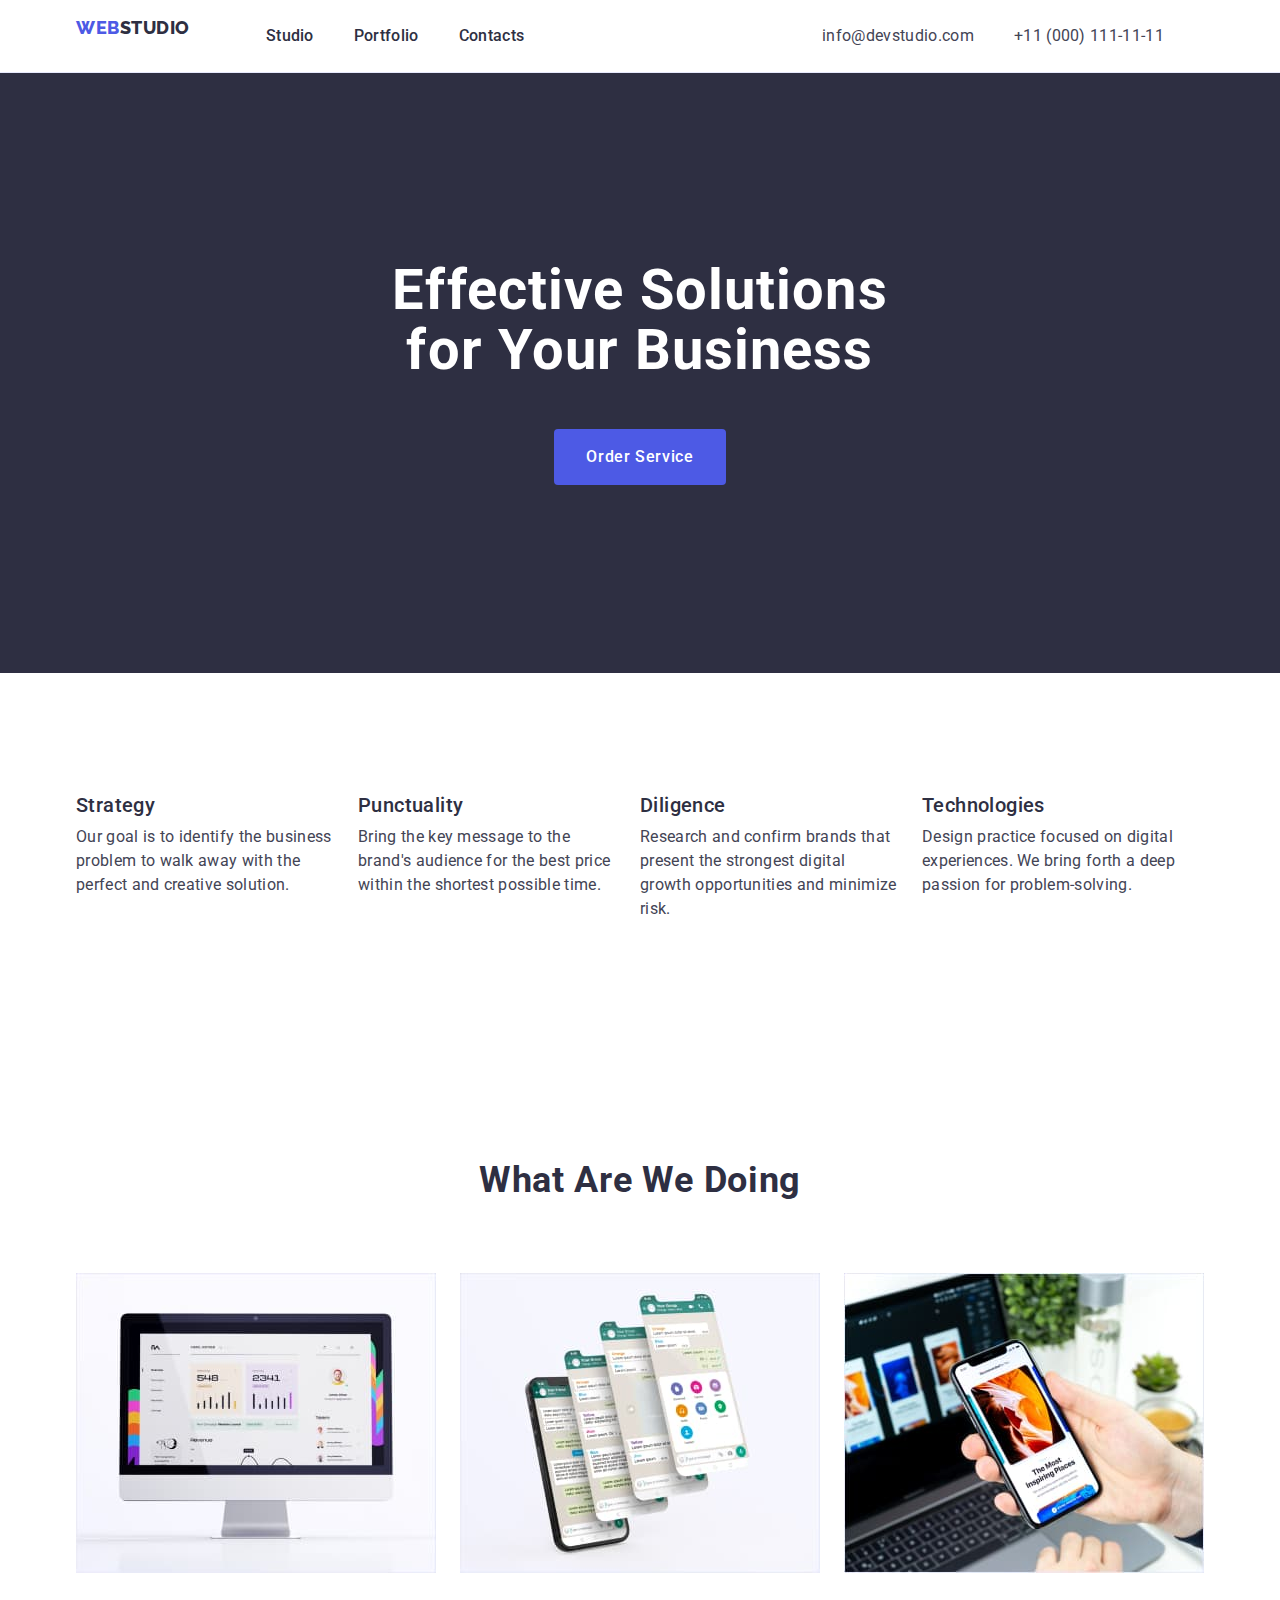
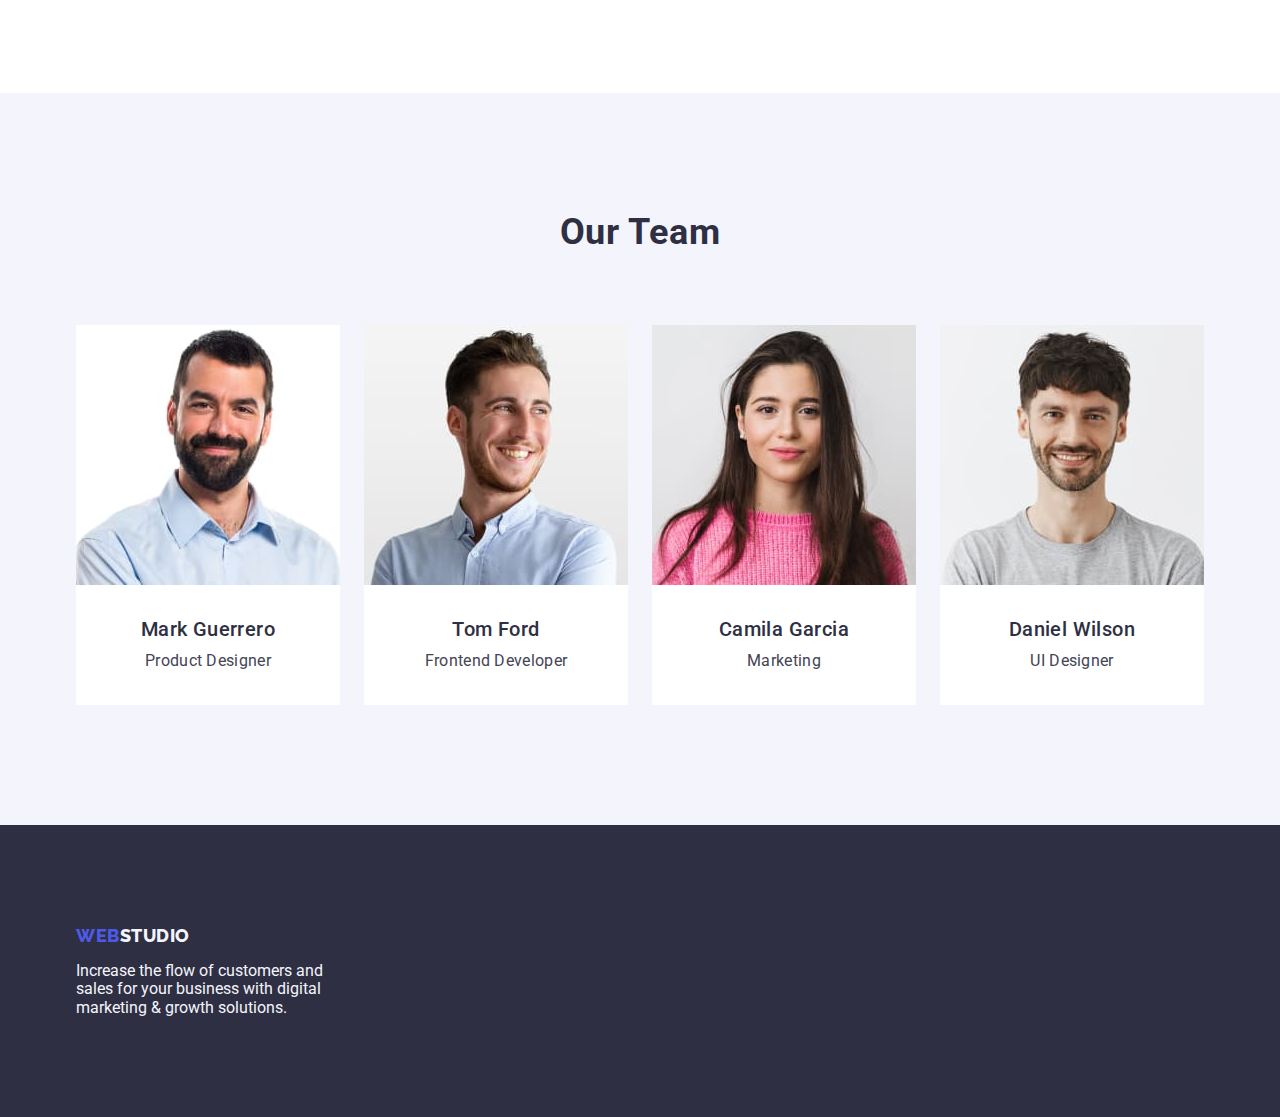
==== commit 4e68bbe3: "v2" ====
--- a/index.html
+++ b/index.html
@@ -113,6 +113,7 @@
           <ul class="list content-list">
             <li class="content-item">
               <img
+                class="img"
                 class="content-img"
                 src="./images/images-body/rectangle71.jpg"
                 alt="monitor"
@@ -122,6 +123,7 @@
             </li>
             <li class="content-item">
               <img
+                class="img"
                 class="content-img"
                 src="./images/images-body/rectangle72.jpg"
                 alt="screenphone"
@@ -131,6 +133,7 @@
             </li>
             <li class="content-item">
               <img
+                class="img"
                 class="content-img"
                 src="./images/images-body/rectangle73.jpg"
                 alt="phone"
@@ -148,47 +151,59 @@
           <ul class="list team-list">
             <li class="team-item">
               <img
+                class="img"
                 class="team-img"
                 src="./images/images-team/img-mark.jpg"
                 alt="photomark"
                 width="264"
                 height="260"
               />
-              <h3 class="team-subtitle">Mark Guerrero</h3>
-              <p class="team-text">Product Designer</p>
-            </li>
-            <li class="team-item">
-              <img
+              <div class="team-text-container">
+                <h3 class="team-subtitle">Mark Guerrero</h3>
+                <p class="team-text">Product Designer</p>
+              </div>
+            </li>
+            <li class="team-item">
+              <img
+                class="img"
                 class="team-img"
                 src="./images/images-team/img-tom.jpg"
                 alt="phototom"
                 width="264"
                 height="260"
               />
-              <h3 class="team-subtitle">Tom Ford</h3>
-              <p class="team-text">Frontend Developer</p>
-            </li>
-            <li class="team-item">
-              <img
+              <div class="team-text-container">
+                <h3 class="team-subtitle">Tom Ford</h3>
+                <p class="team-text">Frontend Developer</p>
+              </div>
+            </li>
+            <li class="team-item">
+              <img
+                class="img"
                 class="team-img"
                 src="./images/images-team/img-camila.jpg"
                 alt="photocamila"
                 width="264"
                 height="260"
               />
-              <h3 class="team-subtitle">Camila Garcia</h3>
-              <p class="team-text">Marketing</p>
-            </li>
-            <li class="team-item">
-              <img
+              <div class="team-text-container">
+                <h3 class="team-subtitle">Camila Garcia</h3>
+                <p class="team-text">Marketing</p>
+              </div>
+            </li>
+            <li class="team-item">
+              <img
+                class="img"
                 class="team-img"
                 src="./images/images-team/img-daniel.jpg"
                 alt="photodaniel"
                 width="264"
                 height="260"
               />
-              <h3 class="team-subtitle">Daniel Wilson</h3>
-              <p class="team-text">UI Designer</p>
+              <div class="team-text-container">
+                <h3 class="team-subtitle">Daniel Wilson</h3>
+                <p class="team-text">UI Designer</p>
+              </div>
             </li>
           </ul>
         </div>
--- a/css/styles.css
+++ b/css/styles.css
@@ -30,6 +30,9 @@
 
 .list {
   list-style: none;
+}
+.section {
+  padding: 120px 0;
 }
 /* Reset start */
 .visually-hidden {
@@ -84,6 +87,7 @@
   letter-spacing: 0.03em;
   text-transform: uppercase;
   text-decoration: none;
+  margin-right: 76px;
 }
 
 .logo-second-color {
@@ -121,11 +125,13 @@
 
 .site-nav {
   display: flex;
-  margin-left: 72px;
-}
-.site-nav .site-nav-item:not(:last-child) {
+}
+.site-nav-item {
   margin-right: 40px;
 }
+/* .site-nav .site-nav-item:not(:last-child) {
+  margin-right: 40px;
+} */
 
 .site-nav .link {
   display: block;
@@ -156,9 +162,13 @@
 .contact-nav {
   display: flex;
 }
-.contact-nav .contact-nav-item:not(:last-child) {
+
+.contact-nav-item {
   margin-right: 40px;
 }
+/* .contact-nav .contact-nav-item:not(:last-child) {
+  margin-right: 40px;
+} */
 
 .main-nav {
   display: flex;
@@ -169,6 +179,7 @@
 .title {
   background-color: var(--dark-background-color);
   text-align: center;
+  padding: 188px 0;
 }
 
 .title-text {
@@ -178,7 +189,9 @@
   line-height: 1.07;
   text-align: center;
   letter-spacing: 0.02em;
+  margin: auto;
   margin-bottom: 48px;
+  width: 496px;
 }
 
 .title-btn {
@@ -191,7 +204,12 @@
   font-family: "Roboto", sans-serif;
   border-radius: 4px;
   padding: 16px 32px;
-  border-color: transparent;
+  border: none;
+  display: block;
+  min-width: 169px;
+  min-height: 56px;
+  cursor: pointer;
+  margin: auto;
 }
 
 .title-btn:hover,
@@ -209,11 +227,12 @@
 
 .about-list-item {
   width: 264px;
-}
-
-.company-list .about-list-item:not(:last-child) {
-  margin-right: 24px;
-}
+  margin-right: 24px;
+}
+
+/* .company-list .about-list-item:not(:last-child) {
+  margin-right: 24px;
+} */
 
 .about-subtitle {
   color: var(--title-text-color);
@@ -249,6 +268,7 @@
 }
 
 .content-item {
+  margin-right: 24px;
 }
 .content-img {
 }
@@ -257,9 +277,9 @@
   display: flex;
 }
 
-.content-list .content-item:not(:last-child) {
-  margin-right: 24px;
-}
+/* .content-list .content-item:not(:last-child) {
+  margin-right: 24px;
+} */
 
 /* Our team */
 .team {
@@ -278,6 +298,7 @@
 
 .team-item {
   background-color: var(--white-background-color);
+  margin-right: 24px;
 }
 .team-img {
 }
@@ -289,22 +310,26 @@
   letter-spacing: 0.02em;
   margin-bottom: 8px;
   text-align: center;
-  padding-top: 32px;
 }
 .team-text {
   font-size: 16px;
   line-height: 1.5;
   letter-spacing: 0.02em;
   text-align: center;
-  padding-bottom: 32px;
 }
 .team-list {
   display: flex;
 }
 
-.team-list .team-item:not(:last-child) {
-  margin-right: 24px;
-}
+.team-text-container {
+  border-radius: 0px 0px 4px 4px;
+  padding: 32px 16px;
+}
+
+/* .team-list .team-item:not(:last-child) {
+  margin-right: 24px;
+} */
+
 /* Footer */
 .footer {
   background-color: var(--dark-background-color);
@@ -312,6 +337,8 @@
   padding-bottom: 100px;
 }
 .logo {
+  display: inline-block;
+  margin-bottom: 16px;
 }
 .footer-logo {
   color: var(--section-color);
@@ -326,7 +353,6 @@
   color: var(--section-color);
   font-family: "Roboto", sans-serif;
   font-size: 16px;
-  margin-top: 17.5px;
   width: 264px;
 }
 
@@ -418,10 +444,6 @@
 .border-text {
   border: 1px solid var(--accent);
 }
-.section {
-  padding-bottom: 120px;
-  padding-top: 120px;
-}
 
 .img {
   display: block;
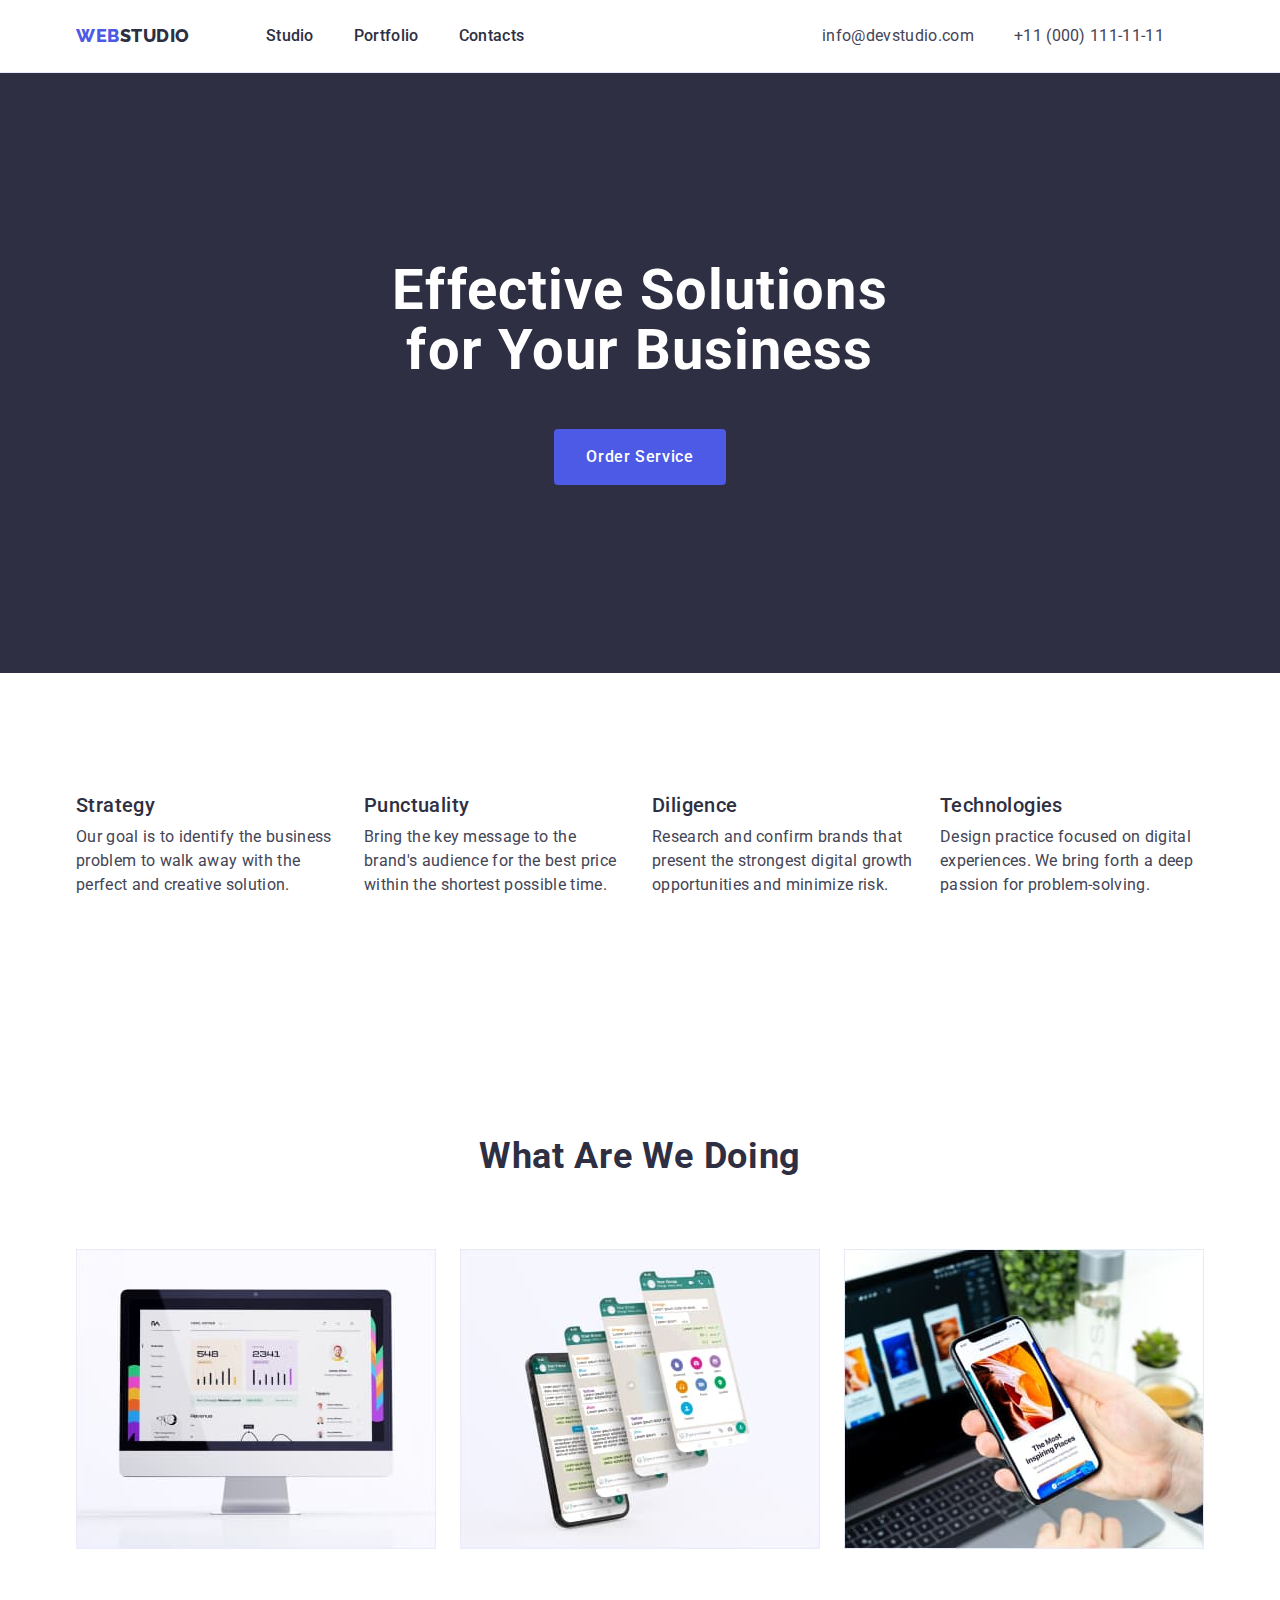
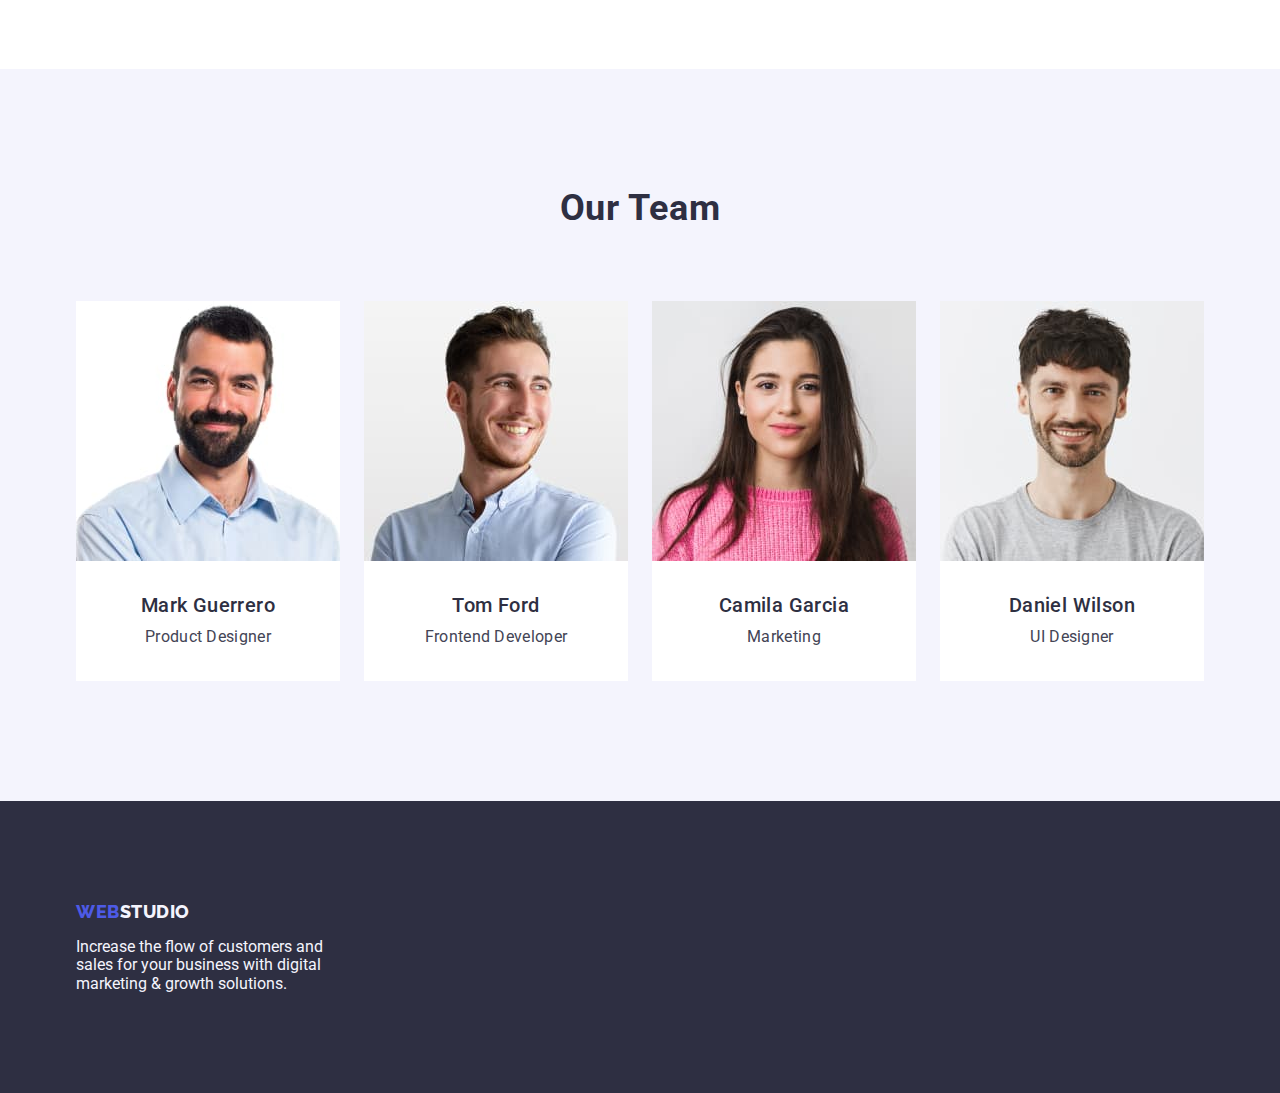
==== commit 16640d60: "v2" ====
--- a/index.html
+++ b/index.html
@@ -26,7 +26,7 @@
     <header class="nav">
       <div class="container main-nav">
         <nav class="main-nav">
-          <a href="./index.html" class="logo link"
+          <a href="./index.html" class="logo logo-header link"
             >Web<span class="logo-second-color">Studio</span></a
           >
 
@@ -73,7 +73,7 @@
       <section class="about-company section">
         <div class="container">
           <h2 class="about-title visually-hidden">About us</h2>
-          <ul class="list company-list">
+          <ul class="company-list list">
             <li class="about-list-item">
               <h3 class="about-subtitle">Strategy</h3>
               <p class="about-text">
@@ -113,7 +113,6 @@
           <ul class="list content-list">
             <li class="content-item">
               <img
-                class="img"
                 class="content-img"
                 src="./images/images-body/rectangle71.jpg"
                 alt="monitor"
@@ -123,7 +122,6 @@
             </li>
             <li class="content-item">
               <img
-                class="img"
                 class="content-img"
                 src="./images/images-body/rectangle72.jpg"
                 alt="screenphone"
@@ -133,7 +131,6 @@
             </li>
             <li class="content-item">
               <img
-                class="img"
                 class="content-img"
                 src="./images/images-body/rectangle73.jpg"
                 alt="phone"
@@ -151,7 +148,6 @@
           <ul class="list team-list">
             <li class="team-item">
               <img
-                class="img"
                 class="team-img"
                 src="./images/images-team/img-mark.jpg"
                 alt="photomark"
@@ -165,7 +161,6 @@
             </li>
             <li class="team-item">
               <img
-                class="img"
                 class="team-img"
                 src="./images/images-team/img-tom.jpg"
                 alt="phototom"
@@ -179,7 +174,6 @@
             </li>
             <li class="team-item">
               <img
-                class="img"
                 class="team-img"
                 src="./images/images-team/img-camila.jpg"
                 alt="photocamila"
@@ -193,7 +187,6 @@
             </li>
             <li class="team-item">
               <img
-                class="img"
                 class="team-img"
                 src="./images/images-team/img-daniel.jpg"
                 alt="photodaniel"
@@ -212,7 +205,7 @@
     <!-- Footer -->
     <footer class="footer">
       <div class="container">
-        <a class="logo link" href="./index.html"
+        <a class="logo logo-footer link" href="./index.html"
           >Web<span class="footer-logo">Studio</span></a
         >
         <p class="footer-text">
--- a/css/styles.css
+++ b/css/styles.css
@@ -87,7 +87,6 @@
   letter-spacing: 0.03em;
   text-transform: uppercase;
   text-decoration: none;
-  margin-right: 76px;
 }
 
 .logo-second-color {
@@ -101,6 +100,10 @@
   text-decoration: none;
 }
 
+.logo-header {
+  margin-right: 76px;
+}
+
 .logo:hover,
 .logo:focus {
 }
@@ -191,7 +194,7 @@
   letter-spacing: 0.02em;
   margin: auto;
   margin-bottom: 48px;
-  width: 496px;
+  max-width: 496px;
 }
 
 .title-btn {
@@ -225,9 +228,12 @@
 .about-title {
 }
 
+.company-list {
+  gap: 24px;
+}
+
 .about-list-item {
-  width: 264px;
-  margin-right: 24px;
+  width: calc((100% - 72px) / 4);
 }
 
 /* .company-list .about-list-item:not(:last-child) {
@@ -271,6 +277,7 @@
   margin-right: 24px;
 }
 .content-img {
+  display: block;
 }
 
 .content-list {
@@ -301,6 +308,7 @@
   margin-right: 24px;
 }
 .team-img {
+  display: block;
 }
 .team-subtitle {
   color: var(--title-text-color);
@@ -336,7 +344,7 @@
   padding-top: 100px;
   padding-bottom: 100px;
 }
-.logo {
+.logo-footer {
   display: inline-block;
   margin-bottom: 16px;
 }
@@ -362,6 +370,7 @@
 
 .filter-buttons {
   list-style: none;
+  padding: 96px 120px;
 }
 
 /* .filter-title {
@@ -370,6 +379,7 @@
 .filter-list-btn {
   display: flex;
   justify-content: center;
+  margin-bottom: 72px;
 }
 
 .filter-btn {
@@ -384,32 +394,35 @@
   border-radius: 4px;
   text-align: center;
   border: 1px solid var(--accent);
-  margin-bottom: 72px;
 }
 
 .filter-btn-item {
   text-align: center;
-}
-
-.filter-list-btn .filter-btn-item:not(:last-child) {
-  margin-right: 24px;
-}
+  margin-right: 24px;
+}
+
+/* .filter-list-btn .filter-btn-item:not(:last-child) {
+  margin-right: 24px;
+} */
 
 .filter-btn:hover,
 .filter-btn:focus {
   color: var(--white-background-color);
   background-color: var(--btn-active-color);
+  border: 1px solid transparent;
   cursor: pointer;
 }
 
 .filter-list-img {
   display: flex;
   flex-wrap: wrap;
+  column-gap: 24px;
+  row-gap: 48px;
 }
 .filter-item-img {
   width: 360px;
-  margin-right: 24px;
-  margin-bottom: 48px;
+  /* margin-right: 24px;
+  margin-bottom: 48px; */
 }
 /* .filter-item-img {
   width: calc((100% - 48px) / 3);
@@ -430,19 +443,18 @@
   font-size: 20px;
   line-height: 1.2;
   letter-spacing: 0.02em;
-  margin-top: 32px;
   margin-bottom: 8px;
-  padding-left: 16px;
 }
 .filter-text {
   color: var(--body-text-color);
   font-size: 16px;
   line-height: 1.5;
   letter-spacing: 0.02em;
-  padding: 16px;
 }
 .border-text {
   border: 1px solid var(--accent);
+  border-top: none;
+  padding: 32px 16px;
 }
 
 .img {
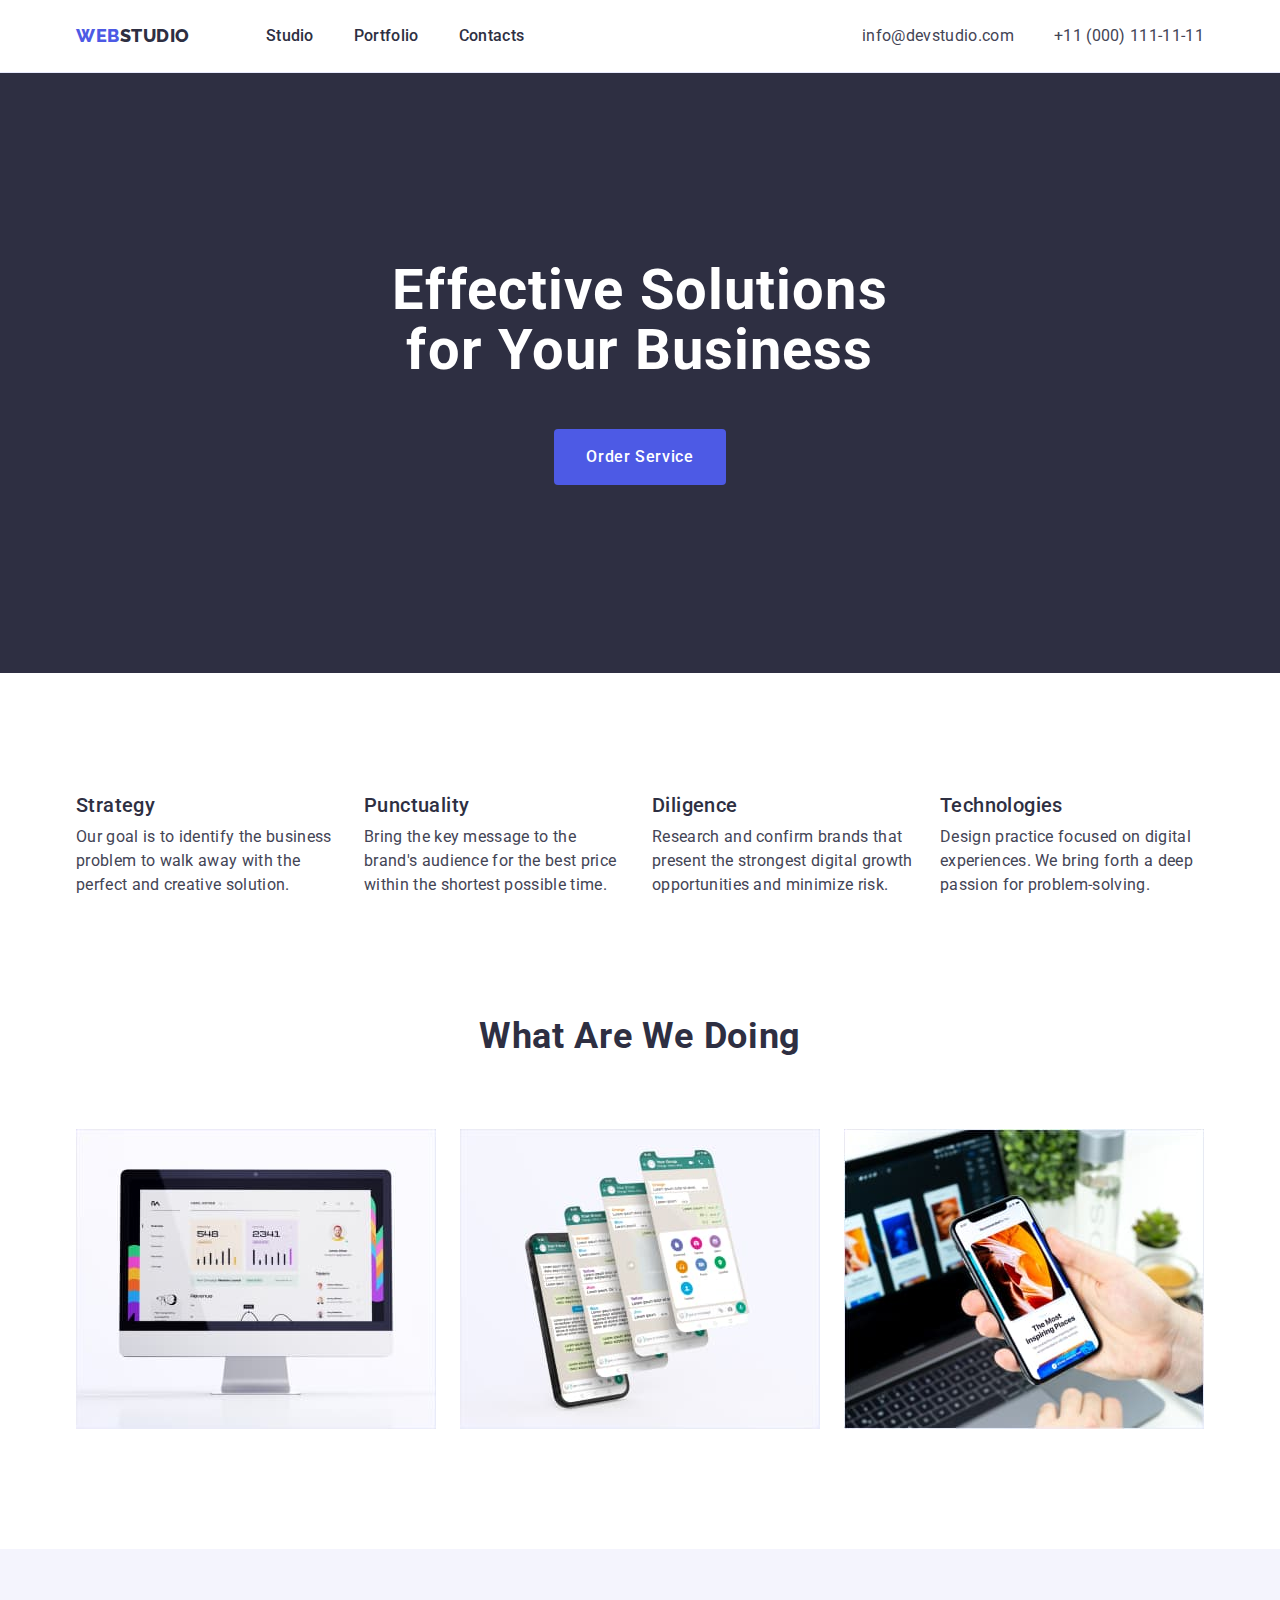
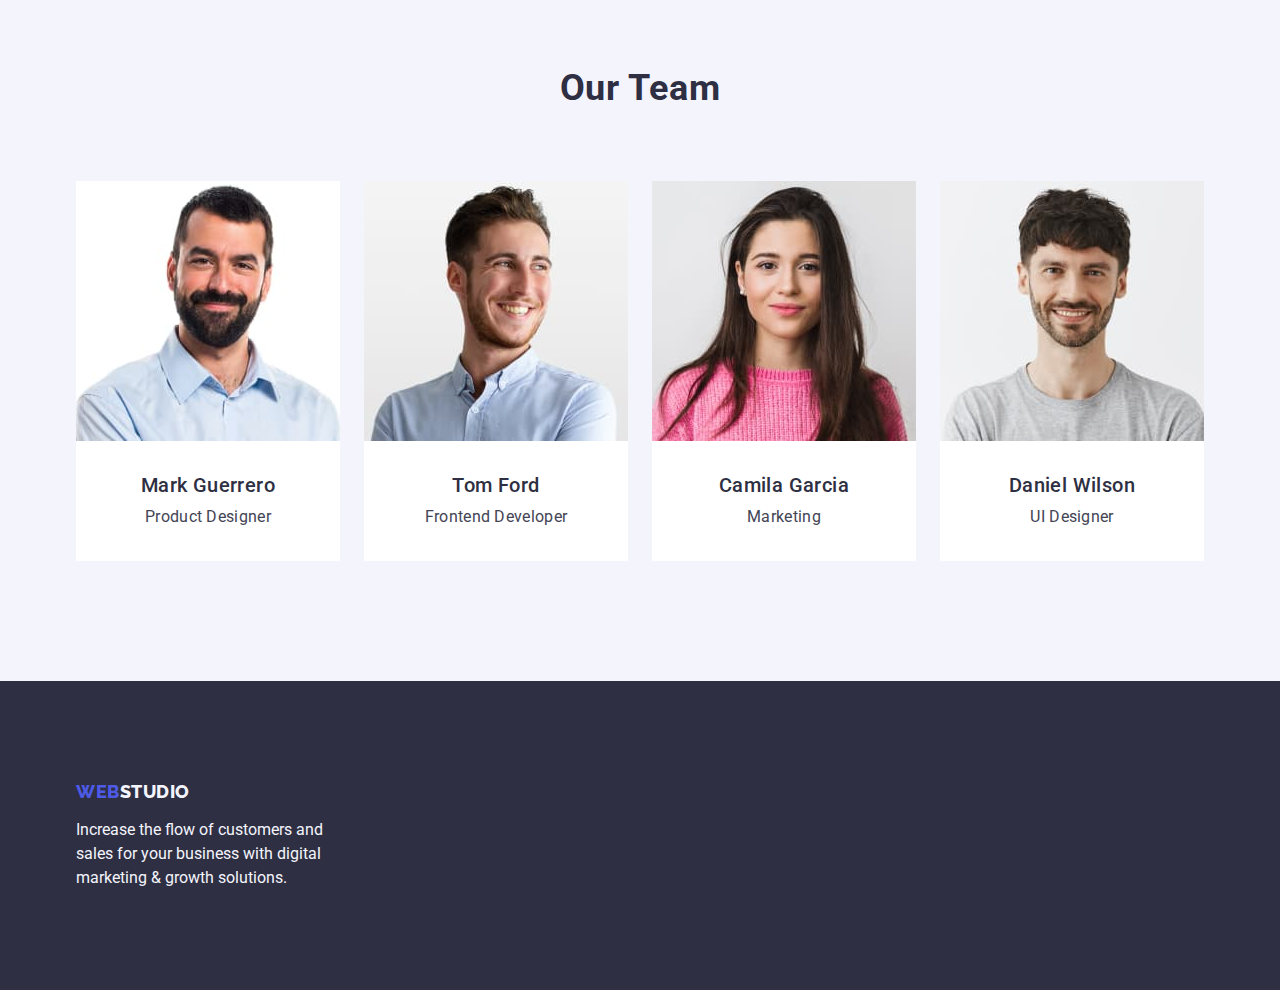
==== commit b964112b: "v 2.1" ====
--- a/index.html
+++ b/index.html
@@ -9,7 +9,7 @@
     <link rel="preconnect" href="https://fonts.googleapis.com" />
     <link rel="preconnect" href="https://fonts.gstatic.com" crossorigin />
     <link
-      href="https://fonts.googleapis.com/css2?family=Raleway:wght@800&family=Roboto:ital,wght@0,400;0,500;0,900;1,700&display=swap"
+      href="https://fonts.googleapis.com/css2?family=Raleway:wght@800&family=Roboto:wght@400;500;700;900&display=swap"
       rel="stylesheet"
     />
     <!-- Normalize -->
@@ -107,7 +107,7 @@
       </section>
 
       <!-- What are we doing  -->
-      <section class="content section">
+      <section class="content">
         <div class="container">
           <h2 class="content-title">What are we doing</h2>
           <ul class="list content-list">
--- a/css/styles.css
+++ b/css/styles.css
@@ -132,9 +132,9 @@
 .site-nav-item {
   margin-right: 40px;
 }
-/* .site-nav .site-nav-item:not(:last-child) {
-  margin-right: 40px;
-} */
+.site-nav .site-nav-item:last-child {
+  margin-right: 0px;
+}
 
 .site-nav .link {
   display: block;
@@ -169,9 +169,10 @@
 .contact-nav-item {
   margin-right: 40px;
 }
-/* .contact-nav .contact-nav-item:not(:last-child) {
-  margin-right: 40px;
-} */
+
+.contact-nav .contact-nav-item:last-child {
+  margin-right: 0px;
+}
 
 .main-nav {
   display: flex;
@@ -261,6 +262,7 @@
 
 /* What are we doing */
 .content {
+  padding-bottom: 120px;
 }
 .content-title {
   color: var(--title-text-color);
@@ -274,7 +276,6 @@
 }
 
 .content-item {
-  margin-right: 24px;
 }
 .content-img {
   display: block;
@@ -282,6 +283,7 @@
 
 .content-list {
   display: flex;
+  gap: 24px;
 }
 
 /* .content-list .content-item:not(:last-child) {
@@ -305,7 +307,6 @@
 
 .team-item {
   background-color: var(--white-background-color);
-  margin-right: 24px;
 }
 .team-img {
   display: block;
@@ -327,6 +328,7 @@
 }
 .team-list {
   display: flex;
+  gap: 24px;
 }
 
 .team-text-container {
@@ -362,6 +364,7 @@
   font-family: "Roboto", sans-serif;
   font-size: 16px;
   width: 264px;
+  line-height: 24px;
 }
 
 /*                  */
@@ -369,8 +372,7 @@
 /*                  */
 
 .filter-buttons {
-  list-style: none;
-  padding: 96px 120px;
+  padding: 96px 0;
 }
 
 /* .filter-title {
